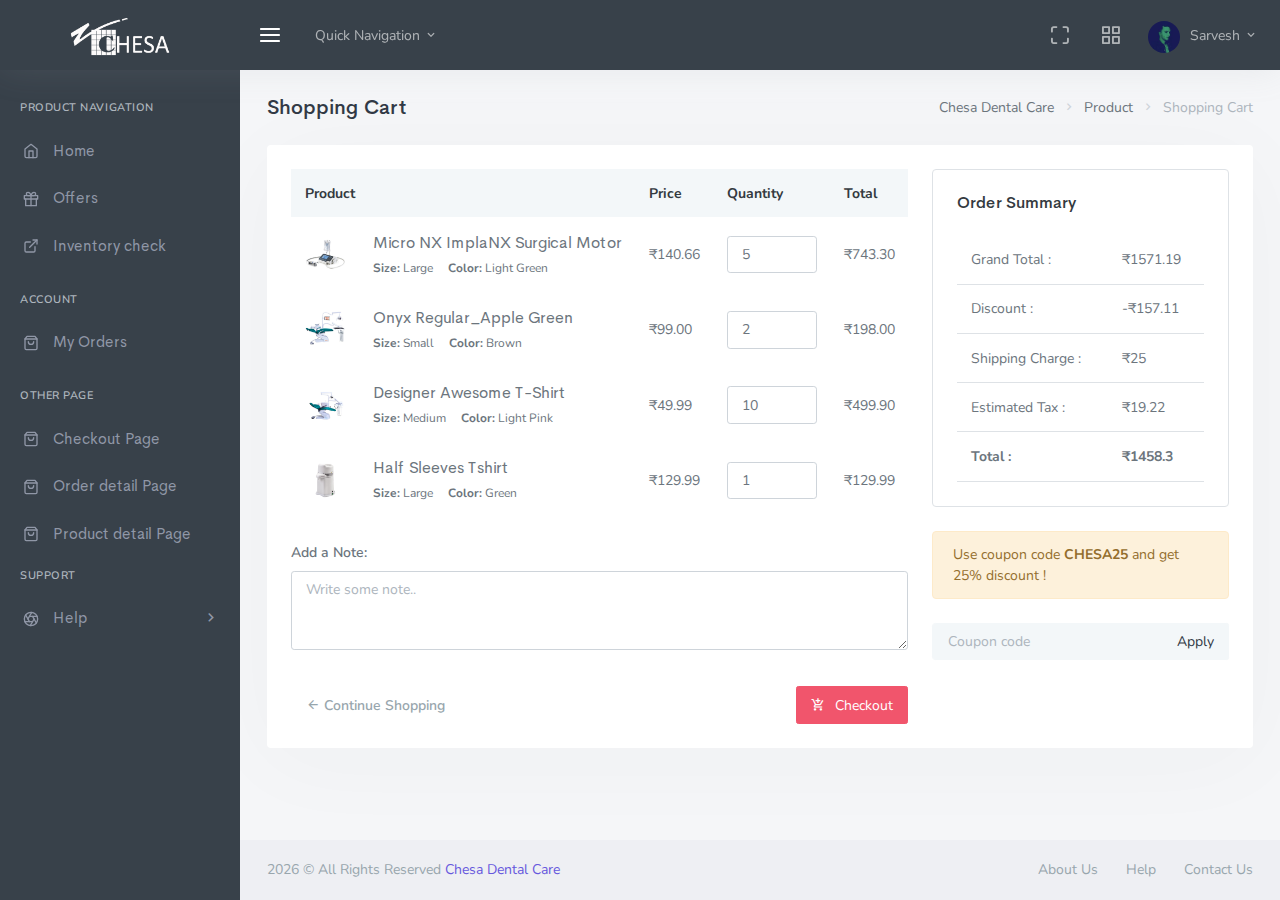
==== default/ecommerce-cart.html @ 32ece480 "First commit" ====
<!DOCTYPE html>
<html lang="en">
    <head>
        <meta charset="utf-8" />
        <title>Shopping Cart | Chesa Dental Care</title>
        <meta name="viewport" content="width=device-width, initial-scale=1.0">
        <meta content="" name="description" />
        <meta content="chesa" name="author" />
        <meta http-equiv="X-UA-Compatible" content="IE=edge" />
        <!-- App favicon -->
        <link rel="shortcut icon" href="../assets/images/favicon.ico">

	    <!-- App css -->
	    <link href="../assets/css/config/default/bootstrap.min.css" rel="stylesheet" type="text/css" id="bs-default-stylesheet" />
	    <link href="../assets/css/config/default/app.min.css" rel="stylesheet" type="text/css" id="app-default-stylesheet" />

	    <link href="../assets/css/config/default/bootstrap-dark.min.css" rel="stylesheet" type="text/css" id="bs-dark-stylesheet" />
	    <link href="../assets/css/config/default/app-dark.min.css" rel="stylesheet" type="text/css" id="app-dark-stylesheet" />

	    <!-- icons -->
	    <link href="../assets/css/icons.min.css" rel="stylesheet" type="text/css" />

    </head>

    <!-- body start -->
    <body class="loading" data-layout='{"mode": "light", "width": "fluid", "menuPosition": "fixed", "sidebar": { "color": "dark", "size": "default", "showuser": true}, "topbar": {"color": "dark"}, "showRightSidebarOnPageLoad": false}'>

        <!-- Begin page -->
        <div id="wrapper">

            <!-- Topbar Start -->
<div class="navbar-custom">
    <div class="container-fluid">
        <ul class="list-unstyled topnav-menu float-end mb-1">

            <li class="dropdown d-none d-lg-inline-block">
                <a class="nav-link dropdown-toggle arrow-none waves-effect waves-light" data-toggle="fullscreen" href="#">
                    <i class="fe-maximize noti-icon"></i>
                </a>
            </li>
            
            <li class="dropdown d-none d-lg-inline-block topbar-dropdown">
                <a class="nav-link dropdown-toggle arrow-none waves-effect waves-light" data-bs-toggle="dropdown" href="#" role="button" aria-haspopup="false" aria-expanded="false">
                    <i class="fe-grid noti-icon"></i>
                </a>
                <div class="dropdown-menu dropdown-lg dropdown-menu-end">
    
                    <div class="p-lg-1">
                        <div class="row g-0">
                            <div class="col">
                                <a class="dropdown-icon-item" href="#">
                                    <img src="../assets/images/brands/slack.png" alt="slack">
                                    <span>Slack</span>
                                </a>
                            </div>
                            <div class="col">
                                <a class="dropdown-icon-item" href="#">
                                    <img src="../assets/images/brands/github.png" alt="Github">
                                    <span>GitHub</span>
                                </a>
                            </div>
                            <div class="col">
                                <a class="dropdown-icon-item" href="#">
                                    <img src="../assets/images/brands/dribbble.png" alt="dribbble">
                                    <span>Dribbble</span>
                                </a>
                            </div>
                        </div>
    
                        <div class="row g-0">
                            <div class="col">
                                <a class="dropdown-icon-item" href="#">
                                    <img src="../assets/images/brands/bitbucket.png" alt="bitbucket">
                                    <span>Bitbucket</span>
                                </a>
                            </div>
                            <div class="col">
                                <a class="dropdown-icon-item" href="#">
                                    <img src="../assets/images/brands/dropbox.png" alt="dropbox">
                                    <span>Dropbox</span>
                                </a>
                            </div>
                            <div class="col">
                                <a class="dropdown-icon-item" href="#">
                                    <img src="../assets/images/brands/g-suite.png" alt="G Suite">
                                    <span>G Suite</span>
                                </a>
                            </div>
                            
                        </div>
                    </div>
    
                </div>
            </li>
    
            
    
            <li class="dropdown notification-list topbar-dropdown">
                <a class="nav-link dropdown-toggle nav-user me-0 waves-effect waves-light" data-bs-toggle="dropdown" href="#" role="button" aria-haspopup="false" aria-expanded="false">
                    <img src="../assets/images/users/user-2.jpg" alt="user-image" class="rounded-circle">
                    <span class="pro-user-name ms-1">
                        Sarvesh <i class="mdi mdi-chevron-down"></i> 
                    </span>
                </a>
                <div class="dropdown-menu dropdown-menu-end profile-dropdown ">
                    <!-- item-->
                    <div class="dropdown-header noti-title">
                        <h6 class="text-overflow m-0">Welcome !</h6>
                    </div>
    
                    <!-- item-->
                    <a href="javascript:void(0);" class="dropdown-item notify-item">
                        <i class="fe-user"></i>
                        <span>My Account</span>
                    </a>
    
                    <!-- item-->
                    <a href="javascript:void(0);" class="dropdown-item notify-item">
                        <i class="fe-settings"></i>
                        <span>Settings</span>
                    </a>
    
                    
    
                    <div class="dropdown-divider"></div>
    
                    <!-- item-->
                    <a href="javascript:void(0);" class="dropdown-item notify-item">
                        <i class="fe-log-out"></i>
                        <span>Logout</span>
                    </a>
    
                </div>
            </li>
    
            
    
        </ul>
    
        <!-- LOGO -->
        <div class="logo-box">
            <a href="index.html" class="logo logo-dark text-center">
                <span class="logo-sm">
                    <img src="../assets/images/logo-sm.png" alt="" height="50">
                    <!-- <span class="logo-lg-text-light">UBold</span> -->
                </span>
                <span class="logo-lg">
                    <img src="../assets/images/logo-dark.png" alt="" height="40">
                    <!-- <span class="logo-lg-text-light">U</span> -->
                </span>
            </a>
    
            <a href="index.html" class="logo logo-light text-center">
                <span class="logo-sm">
                    <img src="../assets/images/logo-sm.png" alt="" height="50">
                </span>
                <span class="logo-lg">
                    <img src="../assets/images/logo-light.png" alt="" height="40">
                </span>
            </a>
        </div>
    
        <ul class="list-unstyled topnav-menu topnav-menu-left m-0">
            <li>
                <button class="button-menu-mobile waves-effect waves-light">
                    <i class="fe-menu"></i>
                </button>
            </li>

            <li>
                <!-- Mobile menu toggle (Horizontal Layout)-->
                <a class="navbar-toggle nav-link" data-bs-toggle="collapse" data-bs-target="#topnav-menu-content">
                    <div class="lines">
                        <span></span>
                        <span></span>
                        <span></span>
                    </div>
                </a>
                <!-- End mobile menu toggle-->
            </li>   
            
            <li class="dropdown d-none d-xl-block">
                <a class="nav-link dropdown-toggle waves-effect waves-light" data-bs-toggle="dropdown" href="#" role="button" aria-haspopup="false" aria-expanded="false">
                     Quick Navigation
                    <i class="mdi mdi-chevron-down"></i> 
                </a>
                <div class="dropdown-menu">
                    <!-- item-->
                    <a href="javascript:void(0);" class="dropdown-item">
                        <i class="fe-briefcase me-1"></i>
                        <span>New Order</span>
                    </a>
    
                    <!-- item-->
                    <a href="javascript:void(0);" class="dropdown-item">
                        <i class="fe-user me-1"></i>
                        <span>Product Catalogue</span>
                    </a>
    
                    <!-- item-->
                    <a href="javascript:void(0);" class="dropdown-item">
                        <i class="fe-bar-chart-line- me-1"></i>
                        <span>Favourites</span>
                    </a>
    
                    <!-- item-->
                    <a href="javascript:void(0);" class="dropdown-item">
                        <i class="fe-settings me-1"></i>
                        <span>Settings</span>
                    </a>
    
                    <div class="dropdown-divider"></div>
    
                    <!-- item-->
                    <a href="javascript:void(0);" class="dropdown-item">
                        <i class="fe-headphones me-1"></i>
                        <span>Help & Support</span>
                    </a>
    
                </div>
            </li>
    
            
        </ul>
        <div class="clearfix"></div>
    </div>
</div>
<!-- end Topbar -->

            <!-- ========== Left Sidebar Start ========== -->
            <div class="left-side-menu">

                <div class="h-100" data-simplebar>

                    
                    <!--- Sidemenu -->
                    <div id="sidebar-menu">

                        <ul id="side-menu">

                            <li class="menu-title">Product Navigation</li>
                            
                            <li>
                                <a href="index.html">
                                    <i data-feather="home"></i>
                                    <span> Home </span>
                                </a>
                            </li>

                            <li>
                                <a href="offers.html">
                                    <i data-feather="gift"></i>
                                    <span> Offers </span>
                                </a>
                            </li>

                            <li>
                                <a href="offers.html">
                                    <i data-feather="external-link"></i>
                                    <span> Inventory check </span>
                                </a>
                            </li>

                        



                            

                            <li class="menu-title mt-2">Account</li>

                            <li>
                                <a href="ecommerce-orders.html">
                                    <i data-feather="shopping-bag"></i>
                                    <span> My Orders </span>
                                </a>
                            </li>

                           
                                <li class="menu-title mt-2">other page</li>

                            <li>
                                <a href="ecommerce-checkout.html">
                                    <i data-feather="shopping-bag"></i>
                                    <span> Checkout Page </span>
                                </a>
                            </li>

                            <li>
                                <a href="ecommerce-order-detail.html">
                                    <i data-feather="shopping-bag"></i>
                                    <span> Order detail Page </span>
                                </a>
                            </li>

                            <li>
                                <a href="ecommerce-product-detail.html">
                                    <i data-feather="shopping-bag"></i>
                                    <span> Product detail Page </span>
                                </a>
                            </li>
                          
                             
                             <li class="menu-title">Support</li>
                            
                            <li>
                                <a href="#sidebarTickets" data-bs-toggle="collapse">
                                    <i data-feather="aperture"></i>
                                    <span> Help </span>
                                    <span class="menu-arrow"></span>
                                </a>
                                <div class="collapse" id="sidebarTickets">
                                    <ul class="nav-second-level">
                                        <li>
                                            <a href="pages-faqs.html">FAQ's</a>
                                        </li>
                                        <li>
                                            <a href="pages-coming-soon.html">Service Support</a>
                                        </li>
                                        <li>
                                            <a href="#">Agent Chat</a>
                                        </li>
                                    </ul>
                                </div>
                            </li>

                           
                                           
                    </div>
                    <!-- End Sidebar -->

                    <div class="clearfix"></div>

                </div>
                <!-- Sidebar -left -->

            </div>
            <!-- Left Sidebar End -->

            <!-- ============================================================== -->
            <!-- Start Page Content here -->
            <!-- ============================================================== -->

            <div class="content-page">
                <div class="content">

                    <!-- Start Content-->
                    <div class="container-fluid">
                        
                        <!-- start page title -->
                        <div class="row">
                            <div class="col-12">
                                <div class="page-title-box">
                                    <div class="page-title-right">
                                        <ol class="breadcrumb m-0">
                                            <li class="breadcrumb-item"><a href="javascript: void(0);">Chesa Dental Care</a></li>
                                            <li class="breadcrumb-item"><a href="javascript: void(0);">Product</a></li>
                                            <li class="breadcrumb-item active">Shopping Cart</li>
                                        </ol>
                                    </div>
                                    <h4 class="page-title">Shopping Cart</h4>
                                </div>
                            </div>
                        </div>     
                        <!-- end page title --> 

                        <div class="row">
                            <div class="col-12">
                                <div class="card">
                                    <div class="card-body">
                                        <div class="row">
                                            <div class="col-lg-8">
                                                <div class="table-responsive">
                                                    <table class="table table-borderless table-nowrap table-centered mb-0">
                                                        <thead class="table-light">
                                                            <tr>
                                                                <th>Product</th>
                                                                <th>Price</th>
                                                                <th>Quantity</th>
                                                                <th>Total</th>
                                                                <th style="width: 50px;"></th>
                                                            </tr>
                                                        </thead>
                                                        <tbody>
                                                            <tr>
                                                                <td>
                                                                    <img src="../assets/images/products/product-1.jpg" alt="contact-img"
                                                                        title="contact-img" class="rounded me-3" height="40" />
                                                                    <p class="m-0 d-inline-block align-middle font-16">
                                                                        <a href="ecommerce-product-detail.html" class="text-reset font-family-secondary">Micro NX ImplaNX Surgical Motor</a>
                                                                        <br>
                                                                        <small class="me-2"><b>Size:</b> Large </small>
                                                                        <small><b>Color:</b> Light Green
                                                                        </small>
                                                                    </p>
                                                                </td>
                                                                <td>
                                                                    ₹140.66
                                                                </td>
                                                                <td>
                                                                    <input type="number" min="1" value="5" class="form-control" placeholder="Qty" style="width: 90px;">
                                                                </td>
                                                                <td>
                                                                    ₹743.30
                                                                </td>
                                                                <td>
                                                                    <a href="javascript:void(0);" class="action-icon"> <i class="mdi mdi-delete"></i></a>
                                                                </td>
                                                            </tr>
                                                            <tr>
                                                                <td>
                                                                    <img src="../assets/images/products/product-2.jpg" alt="contact-img"
                                                                        title="contact-img" class="rounded me-3" height="40" />
                                                                    <p class="m-0 d-inline-block align-middle font-16">
                                                                        <a href="ecommerce-product-detail.html" class="text-body font-family-secondary">Onyx Regular_Apple Green</a>
                                                                        <br>
                                                                        <small class="me-2"><b>Size:</b> Small </small>
                                                                        <small><b>Color:</b> Brown </small>
                                                                    </p>
                                                                </td>
                                                                <td>
                                                                    ₹99.00
                                                                </td>
                                                                <td>
                                                                    <input type="number" min="1" value="2" class="form-control" placeholder="Qty" style="width: 90px;">
                                                                </td>
                                                                <td>
                                                                    ₹198.00
                                                                </td>
                                                                <td>
                                                                    <a href="javascript:void(0);" class="action-icon"> <i class="mdi mdi-delete"></i></a>
                                                                </td>
                                                            </tr>
                                                            <tr>
                                                                <td>
                                                                    <img src="../assets/images/products/product-3.jpg" alt="contact-img"
                                                                        title="contact-img" class="rounded me-3" height="40" />
                                                                    <p class="m-0 d-inline-block align-middle font-16">
                                                                        <a href="ecommerce-product-detail.html" class="text-body font-family-secondary">Designer Awesome T-Shirt</a>
                                                                        <br>
                                                                        <small class="me-2"><b>Size:</b> Medium </small>
                                                                        <small><b>Color:</b> Light Pink </small>
                                                                    </p>
                                                                </td>
                                                                <td>
                                                                    ₹49.99
                                                                </td>
                                                                <td>
                                                                    <input type="number" min="1" value="10" class="form-control" placeholder="Qty" style="width: 90px;">
                                                                </td>
                                                                <td>
                                                                    ₹499.90
                                                                </td>
                                                                <td>
                                                                    <a href="javascript:void(0);" class="action-icon"> <i class="mdi mdi-delete"></i></a>
                                                                </td>
                                                            </tr>
                                                            <tr>
                                                                <td>
                                                                    <img src="../assets/images/products/product-5.jpg" alt="contact-img"
                                                                        title="contact-img" class="rounded me-3" height="40" />
                                                                    <p class="m-0 d-inline-block align-middle font-16">
                                                                        <a href="ecommerce-product-detail.html" class="text-body font-family-secondary">Half Sleeves Tshirt</a>
                                                                        <br>
                                                                        <small class="me-2"><b>Size:</b> Large </small>
                                                                        <small><b>Color:</b> Green </small>
                                                                    </p>
                                                                </td>
                                                                <td>
                                                                    ₹129.99
                                                                </td>
                                                                <td>
                                                                    <input type="number" min="1" value="1" class="form-control" placeholder="Qty" style="width: 90px;">
                                                                </td>
                                                                <td>
                                                                    ₹129.99
                                                                </td>
                                                                <td>
                                                                    <a href="javascript:void(0);" class="action-icon"> <i class="mdi mdi-delete"></i></a>
                                                                </td>
                                                            </tr>
                                                        </tbody>
                                                    </table>
                                                </div> <!-- end table-responsive-->

                                                <!-- Add note input-->
                                                <div class="mt-3">
                                                    <label for="example-textarea" class="form-label">Add a Note:</label>
                                                    <textarea class="form-control" id="example-textarea" rows="3" placeholder="Write some note.."></textarea>
                                                </div>

                                                <!-- action buttons-->
                                                <div class="row mt-4">
                                                    <div class="col-sm-6">
                                                        <a href="ecommerce-products.html" class="btn text-muted d-none d-sm-inline-block btn-link fw-semibold">
                                                            <i class="mdi mdi-arrow-left"></i> Continue Shopping </a>
                                                    </div> <!-- end col -->
                                                    <div class="col-sm-6">
                                                        <div class="text-sm-end">
                                                            <a href="ecommerce-checkout.html" class="btn btn-danger"><i class="mdi mdi-cart-plus me-1"></i> Checkout </a>
                                                        </div>
                                                    </div> <!-- end col -->
                                                </div> <!-- end row-->
                                            </div>
                                            <!-- end col -->

                                            <div class="col-lg-4">
                                                <div class="border p-3 mt-4 mt-lg-0 rounded">
                                                    <h4 class="header-title mb-3">Order Summary</h4>

                                                    <div class="table-responsive">
                                                        <table class="table mb-0">
                                                            <tbody>
                                                                <tr>
                                                                    <td>Grand Total :</td>
                                                                    <td>₹1571.19</td>
                                                                </tr>
                                                                <tr>
                                                                    <td>Discount : </td>
                                                                    <td>-₹157.11</td>
                                                                </tr>
                                                                <tr>
                                                                    <td>Shipping Charge :</td>
                                                                    <td>₹25</td>
                                                                </tr>
                                                                <tr>
                                                                    <td>Estimated Tax : </td>
                                                                    <td>₹19.22</td>
                                                                </tr>
                                                                <tr>
                                                                    <th>Total :</th>
                                                                    <th>₹1458.3</th>
                                                                </tr>
                                                            </tbody>
                                                        </table>
                                                    </div>
                                                    <!-- end table-responsive -->
                                                </div>

                                                <div class="alert alert-warning mt-3" role="alert">
                                                    Use coupon code <strong>CHESA25</strong> and get 25% discount !
                                                </div>

                                                <div class="input-group mt-3">
                                                    <input type="text" class="form-control form-control-light" placeholder="Coupon code" aria-label="Recipient's username">
                                                    <button class="btn input-group-text btn-light" type="button">Apply</button>
                                                </div>

                                            </div> <!-- end col -->

                                        </div> <!-- end row -->
                                    </div> <!-- end card-body-->
                                </div> <!-- end card-->
                            </div> <!-- end col -->
                        </div>
                        <!-- end row -->
                        
                    </div> <!-- container -->

                </div> <!-- content -->

                <!-- Footer Start -->
                <footer class="footer">
                    <div class="container-fluid">
                        <div class="row">
                            <div class="col-md-6">
                        <script>document.write(new Date().getFullYear())</script> &copy; All Rights Reserved <a href="https://chesadentalcare.com/">Chesa Dental Care</a> 
 
                            </div>
                            <div class="col-md-6">
                                <div class="text-md-end footer-links d-none d-sm-block">
                                    <a href="javascript:void(0);">About Us</a>
                                    <a href="javascript:void(0);">Help</a>
                                    <a href="javascript:void(0);">Contact Us</a>
                                </div>
                            </div>
                        </div>
                    </div>
                </footer>
                <!-- end Footer -->

            </div>

            <!-- ============================================================== -->
            <!-- End Page content -->
            <!-- ============================================================== -->


        </div>
        <!-- END wrapper -->

       

        <!-- Vendor js -->
        <script src="../assets/js/vendor.min.js"></script>

        <!-- App js -->
        <script src="../assets/js/app.min.js"></script>
        
    </body>
</html>
---- assets/css/config/default/app.min.css ----
@import url(https://fonts.googleapis.com/css?family=Nunito:400,600,700,900);@font-face{font-family:"Cerebri Sans,sans-serif";src:url(../../../fonts/cerebrisans-light.eot);src:local("Cerebri-sans Light"),url(../../../fonts/cerebrisans-light.woff) format("woff");font-weight:300}@font-face{font-family:"Cerebri Sans,sans-serif";src:url(../../../fonts/cerebrisans-regular.eot);src:local("Cerebri-sans Regular"),url(../../../fonts/cerebrisans-regular.woff) format("woff");font-weight:400}@font-face{font-family:"Cerebri Sans,sans-serif";src:url(../../../fonts/cerebrisans-medium.eot);src:local("Cerebri-sans Medium"),url(../../../fonts/cerebrisans-medium.woff) format("woff");font-weight:500}@font-face{font-family:"Cerebri Sans,sans-serif";src:url(../../../fonts/cerebrisans-semibold.eot);src:local("Cerebri-sans Semibold"),url(../../../fonts/cerebrisans-semibold.woff) format("woff");font-weight:600}@font-face{font-family:"Cerebri Sans,sans-serif";src:url(../../../fonts/cerebrisans-bold.eot);src:local("Cerebri-sans Bold"),url(../../../fonts/cerebrisans-bold.woff) format("woff");font-weight:700}html{position:relative;min-height:100%}body{overflow-x:hidden}#wrapper{height:100%;overflow:hidden;width:100%}.content-page{margin-left:240px;overflow:hidden;padding:0 15px 65px 15px;min-height:80vh;margin-top:70px}.left-side-menu{width:240px;background:#fff;bottom:0;padding:20px 0;position:fixed;transition:all .1s ease-out;top:70px;box-shadow:0 0 35px 0 rgba(154,161,171,.15)}#sidebar-menu>ul{list-style:none;padding:0}#sidebar-menu>ul>li>a{color:#6e768e;display:block;padding:12px 20px;position:relative;transition:all .4s;font-family:"Cerebri Sans,sans-serif";font-size:.95rem}#sidebar-menu>ul>li>a:active,#sidebar-menu>ul>li>a:focus,#sidebar-menu>ul>li>a:hover{color:#00acc1;text-decoration:none}#sidebar-menu>ul>li>a>span{vertical-align:middle}#sidebar-menu>ul>li>a i{display:inline-block;line-height:1.0625rem;margin:0 10px 0 3px;text-align:center;vertical-align:middle;width:16px;font-size:18px}#sidebar-menu>ul>li>a svg{width:16px;height:16px;margin-left:3px;margin-right:10px}#sidebar-menu>ul>li>a .drop-arrow{float:right}#sidebar-menu>ul>li>a .drop-arrow i{margin-right:0}#sidebar-menu>ul>li>a.mm-active{color:#00acc1}#sidebar-menu>ul>li ul{padding-left:34px;list-style:none}#sidebar-menu>ul>li ul ul{padding-left:20px}#sidebar-menu .badge{margin-top:4px}#sidebar-menu .menu-title{padding:10px 20px;letter-spacing:.05em;pointer-events:none;cursor:default;font-size:.6875rem;text-transform:uppercase;color:#6e768e;font-weight:600}#sidebar-menu .menuitem-active>a{color:#00acc1}#sidebar-menu .menuitem-active .active{color:#00acc1}.nav-second-level li a{padding:8px 20px;color:#6e768e;display:block;position:relative;transition:all .4s;font-size:.875rem}.nav-second-level li a:focus,.nav-second-level li a:hover{color:#00acc1}.nav-second-level li.active>a{color:#00acc1}.menu-arrow{transition:transform .15s;position:absolute;right:20px;display:inline-block;font-family:'Material Design Icons';text-rendering:auto;line-height:1.5rem;font-size:1.1rem;transform:translate(0,0)}.menu-arrow:before{content:"\F0142"}[dir=rtl] .menu-arrow:before{content:"\F0141"}li>a[aria-expanded=true]>span.menu-arrow{transform:rotate(90deg)}li.menuitem-active>a:not(.collapsed)>span.menu-arrow{transform:rotate(90deg)}body[data-sidebar-size=condensed] .logo-box{width:70px!important}body[data-sidebar-size=condensed] .logo span.logo-lg{display:none}body[data-sidebar-size=condensed] .logo span.logo-sm{display:block}body[data-sidebar-size=condensed] .left-side-menu{position:absolute;padding-top:0;width:70px!important;z-index:5}body[data-sidebar-size=condensed] .left-side-menu .simplebar-content-wrapper,body[data-sidebar-size=condensed] .left-side-menu .simplebar-mask{overflow:visible!important}body[data-sidebar-size=condensed] .left-side-menu .simplebar-scrollbar{display:none!important}body[data-sidebar-size=condensed] .left-side-menu .simplebar-offset{bottom:0!important}body[data-sidebar-size=condensed] .left-side-menu #sidebar-menu .badge,body[data-sidebar-size=condensed] .left-side-menu #sidebar-menu .label,body[data-sidebar-size=condensed] .left-side-menu #sidebar-menu .menu-arrow,body[data-sidebar-size=condensed] .left-side-menu #sidebar-menu .menu-title{display:none!important}body[data-sidebar-size=condensed] .left-side-menu #sidebar-menu .nav.collapse{height:inherit!important}body[data-sidebar-size=condensed] .left-side-menu #sidebar-menu>ul>li{position:relative;white-space:nowrap}body[data-sidebar-size=condensed] .left-side-menu #sidebar-menu>ul>li>a{padding:15px 20px;min-height:54px;transition:none}body[data-sidebar-size=condensed] .left-side-menu #sidebar-menu>ul>li>a:active,body[data-sidebar-size=condensed] .left-side-menu #sidebar-menu>ul>li>a:focus,body[data-sidebar-size=condensed] .left-side-menu #sidebar-menu>ul>li>a:hover{color:#00acc1}body[data-sidebar-size=condensed] .left-side-menu #sidebar-menu>ul>li>a i{font-size:1.3rem;margin-right:20px;margin-left:5px}body[data-sidebar-size=condensed] .left-side-menu #sidebar-menu>ul>li>a svg{width:18px;height:18px;margin-left:6px}body[data-sidebar-size=condensed] .left-side-menu #sidebar-menu>ul>li>a span{display:none;padding-left:25px}body[data-sidebar-size=condensed] .left-side-menu #sidebar-menu>ul>li:hover>a{position:relative;width:calc(190px + 70px);color:#00acc1;background-color:#f3f7f9;box-shadow:inset 3px 5px 10px 0 rgba(154,161,171,.2)}body[data-sidebar-size=condensed] .left-side-menu #sidebar-menu>ul>li:hover>a span{display:inline}body[data-sidebar-size=condensed] .left-side-menu #sidebar-menu>ul>li:hover a.active :after,body[data-sidebar-size=condensed] .left-side-menu #sidebar-menu>ul>li:hover a.open :after{display:none}body[data-sidebar-size=condensed] .left-side-menu #sidebar-menu>ul>li:hover>.collapse,body[data-sidebar-size=condensed] .left-side-menu #sidebar-menu>ul>li:hover>.collapsing{display:block!important;height:auto!important;transition:none!important}body[data-sidebar-size=condensed] .left-side-menu #sidebar-menu>ul>li:hover>.collapse>ul,body[data-sidebar-size=condensed] .left-side-menu #sidebar-menu>ul>li:hover>.collapsing>ul{display:block!important;left:70px;position:absolute;width:190px;box-shadow:3px 5px 10px 0 rgba(154,161,171,.2)}body[data-sidebar-size=condensed] .left-side-menu #sidebar-menu>ul>li:hover>.collapse>ul ul,body[data-sidebar-size=condensed] .left-side-menu #sidebar-menu>ul>li:hover>.collapsing>ul ul{box-shadow:3px 5px 10px 0 rgba(154,161,171,.2)}body[data-sidebar-size=condensed] .left-side-menu #sidebar-menu>ul>li:hover>.collapse>ul a,body[data-sidebar-size=condensed] .left-side-menu #sidebar-menu>ul>li:hover>.collapsing>ul a{box-shadow:none;padding:8px 20px;position:relative;width:190px;z-index:6}body[data-sidebar-size=condensed] .left-side-menu #sidebar-menu>ul>li:hover>.collapse>ul a:hover,body[data-sidebar-size=condensed] .left-side-menu #sidebar-menu>ul>li:hover>.collapsing>ul a:hover{color:#00acc1}body[data-sidebar-size=condensed] .left-side-menu #sidebar-menu>ul ul{padding:5px 0;z-index:9999;display:none;background-color:#fff}body[data-sidebar-size=condensed] .left-side-menu #sidebar-menu>ul ul li:hover>.collapse,body[data-sidebar-size=condensed] .left-side-menu #sidebar-menu>ul ul li:hover>.collapsing{display:block!important;height:auto!important;transition:none!important}body[data-sidebar-size=condensed] .left-side-menu #sidebar-menu>ul ul li:hover>.collapse>ul,body[data-sidebar-size=condensed] .left-side-menu #sidebar-menu>ul ul li:hover>.collapsing>ul{display:block;left:190px;margin-top:-36px;position:absolute;width:190px}body[data-sidebar-size=condensed] .left-side-menu #sidebar-menu>ul ul li>a span.pull-right{position:absolute;right:20px;top:12px;transform:rotate(270deg)}body[data-sidebar-size=condensed] .left-side-menu #sidebar-menu>ul ul li.active a{color:#00acc1}body[data-sidebar-size=condensed] .content-page{margin-left:70px!important}@media (min-width:992px){body[data-sidebar-size=condensed] .footer{left:70px!important}}body[data-sidebar-size=condensed] .user-box{display:none!important}@media (min-width:768px){body[data-sidebar-size=condensed]:not([data-layout=compact]){min-height:1750px}}@media (max-width:767.98px){.pro-user-name{display:none}}@media (max-width:991.98px){body{overflow-x:hidden;padding-bottom:80px}.left-side-menu{display:none;z-index:10!important}.sidebar-enable .left-side-menu{display:block}.content-page,body[data-sidebar-size=condensed] .content-page{margin-left:0!important;padding:0 10px}.footer{left:0!important}}body[data-sidebar-size=compact]:not([data-sidebar-size=condensed]) .logo-box{width:160px!important}body[data-sidebar-size=compact]:not([data-sidebar-size=condensed]) .left-side-menu{width:160px!important;text-align:center}body[data-sidebar-size=compact]:not([data-sidebar-size=condensed]) .left-side-menu #sidebar-menu>ul>li>a>i{display:block;font-size:18px;line-height:24px;width:100%;margin:0}body[data-sidebar-size=compact]:not([data-sidebar-size=condensed]) .left-side-menu #sidebar-menu>ul>li>a svg{display:block;margin:0 auto 5px auto}body[data-sidebar-size=compact]:not([data-sidebar-size=condensed]) .left-side-menu #sidebar-menu>ul ul{padding-left:0}body[data-sidebar-size=compact]:not([data-sidebar-size=condensed]) .left-side-menu #sidebar-menu>ul ul a{padding:10px 20px}body[data-sidebar-size=compact]:not([data-sidebar-size=condensed]) .left-side-menu .badge,body[data-sidebar-size=compact]:not([data-sidebar-size=condensed]) .left-side-menu .menu-arrow{display:none!important}body[data-sidebar-size=compact]:not([data-sidebar-size=condensed]) .left-side-menu+.content-page{margin-left:160px}body[data-sidebar-size=compact]:not([data-sidebar-size=condensed]) .left-side-menu+.content-page .footer{left:160px}body[data-sidebar-size=compact]:not([data-sidebar-size=condensed]) .left-side-menu .menu-title{background-color:#f3f7f9}body[data-sidebar-color=dark] .logo-box{background-color:#38414a}body[data-sidebar-color=dark] .logo-box .logo-dark{display:none}body[data-sidebar-color=dark] .logo-box .logo-light{display:block}body[data-sidebar-color=dark] .left-side-menu{background-color:#38414a;box-shadow:none}body[data-sidebar-color=dark] .left-side-menu #sidebar-menu>ul>li>a{color:#9097a7}body[data-sidebar-color=dark] .left-side-menu #sidebar-menu>ul>li>a:active,body[data-sidebar-color=dark] .left-side-menu #sidebar-menu>ul>li>a:focus,body[data-sidebar-color=dark] .left-side-menu #sidebar-menu>ul>li>a:hover{color:#c8cddc}body[data-sidebar-color=dark] .left-side-menu #sidebar-menu>ul>li>a.mm-active{color:#fff;background-color:#3d4751}body[data-sidebar-color=dark] .left-side-menu #sidebar-menu .menu-title{color:#adb5bd}body[data-sidebar-color=dark] .left-side-menu #sidebar-menu .menuitem-active>a{color:#00acc1}body[data-sidebar-color=dark] .left-side-menu #sidebar-menu .menuitem-active .active{color:#00acc1}body[data-sidebar-color=dark] .left-side-menu .nav-second-level li a,body[data-sidebar-color=dark] .left-side-menu .nav-thrid-level li a{color:#9097a7}body[data-sidebar-color=dark] .left-side-menu .nav-second-level li a:focus,body[data-sidebar-color=dark] .left-side-menu .nav-second-level li a:hover,body[data-sidebar-color=dark] .left-side-menu .nav-thrid-level li a:focus,body[data-sidebar-color=dark] .left-side-menu .nav-thrid-level li a:hover{background-color:transparent;color:#c8cddc}body[data-sidebar-color=dark] .left-side-menu .nav-second-level li.active>a,body[data-sidebar-color=dark] .left-side-menu .nav-thrid-level li.active>a{color:#fff}body[data-sidebar-color=dark] .left-side-menu .user-box .dropdown>a{color:#fff!important}body[data-sidebar-color=dark][data-sidebar-size=condensed] #wrapper .left-side-menu #sidebar-menu>ul>li:hover>a{background-color:#38414a;box-shadow:none}body[data-sidebar-color=dark][data-sidebar-size=condensed] #wrapper .left-side-menu #sidebar-menu .mm-active .active{color:#00acc1}body[data-sidebar-color=dark][data-sidebar-size=compact] #wrapper .left-side-menu .menu-title{background-color:rgba(255,255,255,.03)}body[data-sidebar-color=brand] .logo-box,body[data-sidebar-color=gradient] .logo-box{background-color:#4a81d4}body[data-sidebar-color=brand] .logo-box .logo-dark,body[data-sidebar-color=gradient] .logo-box .logo-dark{display:none}body[data-sidebar-color=brand] .logo-box .logo-light,body[data-sidebar-color=gradient] .logo-box .logo-light{display:block}body[data-sidebar-color=brand] .menuitem-active>a,body[data-sidebar-color=gradient] .menuitem-active>a{color:#fff!important}body[data-sidebar-color=brand] .left-side-menu,body[data-sidebar-color=gradient] .left-side-menu{background-color:#4a81d4;box-shadow:none}body[data-sidebar-color=brand] .left-side-menu #sidebar-menu>ul>li>a,body[data-sidebar-color=gradient] .left-side-menu #sidebar-menu>ul>li>a{color:rgba(255,255,255,.7)}body[data-sidebar-color=brand] .left-side-menu #sidebar-menu>ul>li>a:active,body[data-sidebar-color=brand] .left-side-menu #sidebar-menu>ul>li>a:focus,body[data-sidebar-color=brand] .left-side-menu #sidebar-menu>ul>li>a:hover,body[data-sidebar-color=gradient] .left-side-menu #sidebar-menu>ul>li>a:active,body[data-sidebar-color=gradient] .left-side-menu #sidebar-menu>ul>li>a:focus,body[data-sidebar-color=gradient] .left-side-menu #sidebar-menu>ul>li>a:hover{color:rgba(255,255,255,.9)}body[data-sidebar-color=brand] .left-side-menu #sidebar-menu>ul>li>a.mm-active,body[data-sidebar-color=gradient] .left-side-menu #sidebar-menu>ul>li>a.mm-active{color:#fff;background-color:rgba(255,255,255,.07)}body[data-sidebar-color=brand] .left-side-menu #sidebar-menu .menu-title,body[data-sidebar-color=gradient] .left-side-menu #sidebar-menu .menu-title{color:rgba(255,255,255,.6)}body[data-sidebar-color=brand] .left-side-menu #sidebar-menu .mm-active .active,body[data-sidebar-color=gradient] .left-side-menu #sidebar-menu .mm-active .active{color:#fff}body[data-sidebar-color=brand] .left-side-menu .nav-second-level li a,body[data-sidebar-color=brand] .left-side-menu .nav-thrid-level li a,body[data-sidebar-color=gradient] .left-side-menu .nav-second-level li a,body[data-sidebar-color=gradient] .left-side-menu .nav-thrid-level li a{color:rgba(255,255,255,.7)}body[data-sidebar-color=brand] .left-side-menu .nav-second-level li a:focus,body[data-sidebar-color=brand] .left-side-menu .nav-second-level li a:hover,body[data-sidebar-color=brand] .left-side-menu .nav-thrid-level li a:focus,body[data-sidebar-color=brand] .left-side-menu .nav-thrid-level li a:hover,body[data-sidebar-color=gradient] .left-side-menu .nav-second-level li a:focus,body[data-sidebar-color=gradient] .left-side-menu .nav-second-level li a:hover,body[data-sidebar-color=gradient] .left-side-menu .nav-thrid-level li a:focus,body[data-sidebar-color=gradient] .left-side-menu .nav-thrid-level li a:hover{background-color:transparent;color:#fff}body[data-sidebar-color=brand] .left-side-menu .nav-second-level li.active>a,body[data-sidebar-color=brand] .left-side-menu .nav-thrid-level li.active>a,body[data-sidebar-color=gradient] .left-side-menu .nav-second-level li.active>a,body[data-sidebar-color=gradient] .left-side-menu .nav-thrid-level li.active>a{color:#fff}body[data-sidebar-color=brand] .left-side-menu .user-box .dropdown>a,body[data-sidebar-color=gradient] .left-side-menu .user-box .dropdown>a{color:#fff!important}body[data-sidebar-color=brand][data-sidebar-size=condensed] #wrapper .left-side-menu #sidebar-menu>ul>li:hover>a,body[data-sidebar-color=gradient][data-sidebar-size=condensed] #wrapper .left-side-menu #sidebar-menu>ul>li:hover>a{background-color:#4a81d4;box-shadow:none;color:#fff}body[data-sidebar-color=brand][data-sidebar-size=condensed] #wrapper .left-side-menu #sidebar-menu .mm-active .active,body[data-sidebar-color=gradient][data-sidebar-size=condensed] #wrapper .left-side-menu #sidebar-menu .mm-active .active{color:#00acc1}body[data-sidebar-color=brand][data-sidebar-size=condensed] #wrapper .left-side-menu .nav-second-level li a,body[data-sidebar-color=brand][data-sidebar-size=condensed] #wrapper .left-side-menu .nav-thrid-level li a,body[data-sidebar-color=gradient][data-sidebar-size=condensed] #wrapper .left-side-menu .nav-second-level li a,body[data-sidebar-color=gradient][data-sidebar-size=condensed] #wrapper .left-side-menu .nav-thrid-level li a{color:#6e768e}body[data-sidebar-color=brand][data-sidebar-size=compact] #wrapper .left-side-menu .menu-title,body[data-sidebar-color=gradient][data-sidebar-size=compact] #wrapper .left-side-menu .menu-title{background-color:rgba(255,255,255,.05)}body[data-sidebar-color=gradient] .left-side-menu,body[data-sidebar-color=gradient] .logo-box{background:#683ba9;background-image:linear-gradient(270deg,rgba(64,149,216,.15),transparent)}body[data-sidebar-color=gradient][data-sidebar-size=condensed] #wrapper .left-side-menu #sidebar-menu>ul>li:hover>a{background:#683ba9}body[data-sidebar-color=gradient][data-sidebar-size=condensed] #wrapper .left-side-menu #sidebar-menu .mm-active .active{color:#00acc1}body[data-sidebar-color=gradient][data-sidebar-size=condensed] #wrapper .left-side-menu .nav-second-level li a,body[data-sidebar-color=gradient][data-sidebar-size=condensed] #wrapper .left-side-menu .nav-thrid-level li a{color:#6e768e}.user-box{display:none}.user-pro-dropdown{background-color:#f3f7f9;box-shadow:none;padding:15px 5px;width:90%;margin-left:5%!important;margin-top:10px!important}.user-pro-dropdown .dropdown-item{border-radius:3px}.user-pro-dropdown .dropdown-item:hover{background-color:#6658dd;color:#fff}@media (min-width:992px){body[data-layout-mode=detached] .navbar-custom .container-fluid{max-width:95%}body[data-layout-mode=detached] #wrapper{max-width:95%;margin:0 auto}body[data-layout-mode=detached] .left-side-menu{margin-top:30px;margin-bottom:30px;border-radius:5px}body[data-layout-mode=detached] .content-page{padding-bottom:30px}body[data-layout-mode=detached] .logo-box{background-color:transparent;background-image:none}}body[data-sidebar-showuser=true] .user-box{display:block}body[data-sidebar-icon=twotones] #sidebar-menu>ul>li>a i{color:#4a81d4}body[data-sidebar-icon=twotones] #sidebar-menu>ul>li>a svg{width:18px;height:18px;margin-left:3px;margin-right:10px;color:#4a81d4;fill:rgba(74,129,212,.2)}.logo{display:block}.logo span.logo-lg{display:block}.logo span.logo-sm{display:none}.logo .logo-lg-text-dark{color:#323a46;font-weight:700;font-size:22px;text-transform:uppercase}.logo .logo-lg-text-light{color:#fff;font-weight:700;font-size:22px;text-transform:uppercase}.logo-box{height:70px;width:240px;float:left;transition:all .1s ease-out}.logo-box .logo{line-height:70px}.logo-light{display:block}.logo-dark{display:none}.navbar-custom{background-color:#38414a;box-shadow:0 0 35px 0 rgba(154,161,171,.15);padding:0 10px 0 0;position:fixed;left:0;right:0;height:70px;z-index:1001}.navbar-custom .topnav-menu>li{float:left}.navbar-custom .topnav-menu .nav-link{padding:0 15px;color:rgba(255,255,255,.6);min-width:32px;display:block;line-height:70px;text-align:center;max-height:70px}.navbar-custom .dropdown .nav-link.show{background-color:rgba(255,255,255,.05)}.navbar-custom .container-fluid{padding:0}.navbar-custom .app-search{height:70px;display:table;max-width:180px;margin-right:20px}.navbar-custom .app-search .app-search-box{display:table-cell;vertical-align:middle;position:relative}.navbar-custom .app-search .app-search-box input::placeholder{font-size:.8125rem;color:rgba(255,255,255,.3)}.navbar-custom .app-search .form-control{border:none;height:38px;padding-left:20px;padding-right:0;color:#fff;background-color:rgba(255,255,255,.07);box-shadow:none;border-radius:30px 0 0 30px}.navbar-custom .app-search .input-group-text{margin-left:0!important;z-index:4}.navbar-custom .app-search .btn{background-color:rgba(255,255,255,.07);border-color:transparent;color:rgba(255,255,255,.3);border-radius:0 30px 30px 0;box-shadow:none!important}.navbar-custom .button-menu-mobile{border:none;color:#fff;display:inline-block;height:70px;line-height:70px;width:60px;background-color:transparent;font-size:24px;cursor:pointer}.navbar-custom .button-menu-mobile.disable-btn{display:none}.noti-scroll{max-height:230px}.notification-list{margin-left:0}.notification-list .noti-title{background-color:transparent;padding:15px 20px}.notification-list .noti-icon-badge{display:inline-block;position:absolute;top:16px;right:10px}.notification-list .notify-item{padding:12px 20px}.notification-list .notify-item .notify-icon{float:left;height:36px;width:36px;font-size:18px;line-height:36px;text-align:center;margin-right:10px;border-radius:50%;color:#fff}.notification-list .notify-item .notify-details{margin-bottom:5px;overflow:hidden;margin-left:45px;text-overflow:ellipsis;white-space:nowrap;color:#343a40}.notification-list .notify-item .notify-details b{font-weight:500}.notification-list .notify-item .notify-details small{display:block}.notification-list .notify-item .notify-details span{display:block;overflow:hidden;text-overflow:ellipsis;white-space:nowrap;font-size:13px}.notification-list .notify-item .user-msg{margin-left:45px;white-space:normal;line-height:16px}.notification-list .profile-dropdown .notify-item{padding:7px 20px}.noti-icon{font-size:21px;vertical-align:middle}.profile-dropdown{min-width:170px}.profile-dropdown i{vertical-align:middle;margin-right:5px}.nav-user{padding:0 12px!important}.nav-user img{height:32px;width:32px}.fullscreen-enable [data-toggle=fullscreen] .fe-maximize::before{content:"\e88d"}@media (max-width:991.98px){.logo-box{width:70px!important;padding-right:0!important}.logo-box .logo-lg{display:none!important}.logo-box .logo-sm{display:block!important}}@media (max-width:600px){.navbar-custom .dropdown{position:static}.navbar-custom .dropdown .dropdown-menu{left:10px!important;right:10px!important}}body[data-topbar-color=light] .navbar-custom{background-color:#fff!important;box-shadow:0 .75rem 6rem rgba(56,65,74,.03)}body[data-topbar-color=light] .navbar-custom .topnav-menu .nav-link{color:#6c757d}body[data-topbar-color=light] .navbar-custom .dropdown .nav-link.show{background-color:rgba(50,58,70,.03)}body[data-topbar-color=light] .navbar-custom .button-menu-mobile{color:#323a46}body[data-topbar-color=light] .navbar-custom .app-search input::placeholder{color:#adb5bd!important}body[data-topbar-color=light] .navbar-custom .app-search .form-control{color:#323a46;background-color:#f3f7f9;border-color:#f3f7f9}body[data-topbar-color=light] .navbar-custom .app-search .btn{background-color:#f3f7f9;color:#ced4da}body[data-topbar-color=light] .logo-dark{display:block}body[data-topbar-color=light] .logo-light{display:none}@media (max-width:991.98px){body[data-layout-mode=horizontal] .navbar-toggle{border:0;position:relative;padding:0;margin:0;cursor:pointer}body[data-layout-mode=horizontal] .navbar-toggle .lines{width:25px;display:block;position:relative;height:16px;transition:all .5s ease;margin-top:calc(54px / 2)}body[data-layout-mode=horizontal] .navbar-toggle span{height:2px;width:100%;background-color:#6c757d;display:block;margin-bottom:5px;transition:transform .5s ease}body[data-layout-mode=horizontal] .navbar-toggle.open span{position:absolute}body[data-layout-mode=horizontal] .navbar-toggle.open span:first-child{top:7px;transform:rotate(45deg)}body[data-layout-mode=horizontal] .navbar-toggle.open span:nth-child(2){visibility:hidden}body[data-layout-mode=horizontal] .navbar-toggle.open span:last-child{width:100%;top:7px;transform:rotate(-45deg)}}body[data-layout-mode=horizontal] .button-menu-mobile{display:none}body[data-layout-mode=horizontal] .logo-box{width:auto;padding-right:50px;background-color:transparent}@media (min-width:992px) and (max-width:1366px){body[data-layout-mode=horizontal] .logo-box{padding-left:20px}}@media (max-width:360px){.navbar-custom .topnav-menu .nav-link{padding:0 12px}.navbar-custom .button-menu-mobile{width:45px}}body[data-layout-mode=two-column][data-topbar-color=dark] .navbar-custom .logo-box .logo-light{display:none}body[data-layout-mode=two-column][data-topbar-color=dark] .navbar-custom .logo-box .logo-dark{display:block}body[data-layout-mode=two-column][data-topbar-color=dark][data-sidebar-color=dark] .navbar-custom .logo-box .logo-light{display:block}body[data-layout-mode=two-column][data-topbar-color=dark][data-sidebar-color=dark] .navbar-custom .logo-box .logo-dark{display:none}.page-title-box .page-title{font-size:1.25rem;margin:0;line-height:75px;color:#323a46}.page-title-box .page-title-right{float:right;margin-top:22px}.page-title-box .breadcrumb{padding-top:5px}@media (max-width:767.98px){.page-title-box .page-title{display:block;white-space:nowrap;text-overflow:ellipsis;overflow:hidden;line-height:70px}.page-title-box .breadcrumb{display:none}}@media (max-width:640px){.page-title-box .page-title-right{display:none}}@media (max-width:419px){.page-title-box .breadcrumb{display:none}}.footer{bottom:0;padding:19px 15px 20px;position:absolute;right:0;color:#98a6ad;left:240px;background-color:#eeeff3}.footer .footer-links a{color:#98a6ad;margin-left:1.5rem;transition:all .4s}.footer .footer-links a:hover{color:#323a46}.footer .footer-links a:first-of-type{margin-left:0}.footer-alt{left:0!important;text-align:center;background-color:transparent}@media (max-width:767.98px){.footer{left:0!important;text-align:center}}body[data-layout-mode=horizontal] .footer{left:0!important}body[data-layout-mode=horizontal][data-layout-width=boxed] .footer{max-width:1300px!important}@media (min-width:992px){body[data-layout-mode=detached] .footer{position:inherit;margin:0 10px}}.right-bar{background-color:#fff;box-shadow:0 0 24px 0 rgba(0,0,0,.06),0 1px 0 0 rgba(0,0,0,.02);display:block;position:fixed;transition:all .2s ease-out;width:260px;z-index:9999;float:right!important;right:-270px;top:0;bottom:0}.right-bar .rightbar-title{background-color:#6658dd;padding:27px 25px;color:#fff}.right-bar .right-bar-toggle{background-color:#414b5b;height:24px;width:24px;line-height:27px;color:#fff;text-align:center;border-radius:50%;margin-top:-4px}.right-bar .right-bar-toggle:hover{background-color:#475364}.right-bar .user-box{padding:25px;text-align:center}.right-bar .user-box .user-img{position:relative;height:64px;width:64px;margin:0 auto 15px auto}.right-bar .user-box .user-img .user-edit{position:absolute;right:-5px;bottom:0;height:24px;width:24px;background-color:#fff;line-height:24px;border-radius:50%;box-shadow:0 0 45px 0 rgba(0,0,0,.12)}.right-bar .user-box h5{margin-bottom:2px}.right-bar .user-box h5 a{color:#323a46}.right-bar .notification-item .noti-user-item{padding:.75rem 1rem}.right-bar .notification-item .noti-user-item:hover{background-color:#f3f7f9}.right-bar .notification-item .user-status{position:absolute;right:0;bottom:-4px;font-size:10px}.right-bar .notification-item .user-status.online{color:#1abc9c}.right-bar .notification-item .user-status.away{color:#f7b84b}.right-bar .notification-item .user-status.busy{color:#f1556c}.rightbar-overlay{background-color:rgba(50,58,70,.2);position:absolute;left:0;right:0;top:0;bottom:0;display:none;z-index:9998;transition:all .2s ease-out}.right-bar-enabled .right-bar{right:0}.right-bar-enabled .rightbar-overlay{display:block}@media (max-width:767.98px){.right-bar{overflow:auto}.right-bar .slimscroll-menu{height:auto!important}}body[data-layout-width=boxed] #wrapper{max-width:1300px;margin:0 auto;box-shadow:0 0 45px 0 rgba(0,0,0,.12)}body[data-layout-width=boxed] .navbar-custom{max-width:1300px;margin:0 auto}body[data-layout-width=boxed] .footer{margin:0 auto;max-width:calc(1300px - 240px)}body[data-layout-width=boxed][data-sidebar-size=condensed] .footer{max-width:calc(1300px - 70px)}body[data-layout-width=boxed][data-sidebar-size=compact] .footer{max-width:calc(1300px - 160px)}@media (min-width:768px){body[data-layout-width=boxed][data-sidebar-size=condensed] .content-page{min-height:calc(1750px - 70px)}}@media (min-width:1200px){body[data-layout-menu-position=scrollable]:not([data-sidebar-size=condensed]):not([data-sidebar-size=compact]):not([data-layout-mode=two-column]){padding-bottom:0}body[data-layout-menu-position=scrollable]:not([data-sidebar-size=condensed]):not([data-sidebar-size=compact]):not([data-layout-mode=two-column]) #wrapper{display:flex}body[data-layout-menu-position=scrollable]:not([data-sidebar-size=condensed]):not([data-sidebar-size=compact]):not([data-layout-mode=two-column]) .navbar-custom,body[data-layout-menu-position=scrollable]:not([data-sidebar-size=condensed]):not([data-sidebar-size=compact]):not([data-layout-mode=two-column]) .topnav{position:absolute}body[data-layout-menu-position=scrollable]:not([data-sidebar-size=condensed]):not([data-sidebar-size=compact]):not([data-layout-mode=two-column]) .left-side-menu{position:relative;min-width:240px;max-width:240px;padding:20px 0 calc(70px + 20px)}body[data-layout-menu-position=scrollable]:not([data-sidebar-size=condensed]):not([data-sidebar-size=compact]):not([data-layout-mode=two-column]) .content-page{margin-left:0;width:100%;padding-bottom:60px}}@media (min-width:1200px){body[data-layout-mode=horizontal] .container-fluid{max-width:90%}body[data-layout-mode=horizontal] .navbar-custom{padding:0 24px}}body[data-layout-mode=horizontal] .content-page{margin-left:0!important}.topnav{background:#fff;box-shadow:0 0 35px 0 rgba(154,161,171,.15);margin-top:70px;padding:0 calc(24px / 2);position:fixed;left:0;right:0;z-index:100}.topnav .topnav-menu{margin:0;padding:0}.topnav .navbar-nav .nav-link{font-size:.95rem;position:relative;line-height:22px;padding:calc(33px / 2) 1.1rem;color:#6e7488;font-family:"Cerebri Sans,sans-serif"}.topnav .navbar-nav .nav-link i{font-size:15px;display:inline-block}.topnav .navbar-nav .nav-link:focus,.topnav .navbar-nav .nav-link:hover{color:#00acc1;background-color:transparent}.topnav .navbar-nav .nav-item.dropdown.active>a.dropdown-toggle{color:#00acc1}@media (min-width:992px){.topnav{height:55px}.topnav .navbar-nav .nav-item:first-of-type .nav-link{padding-left:0}.topnav .dropdown-item{padding:.5rem 1.25rem;min-width:180px;margin:0 .3rem;width:auto}.topnav .dropdown-item.active{background-color:transparent;color:#00acc1}.topnav .dropdown.mega-dropdown .mega-dropdown-menu{left:0;right:auto}.topnav .dropdown .dropdown-menu{padding:.3rem 0;margin-top:0;border-radius:0 0 .25rem .25rem}.topnav .dropdown .dropdown-menu .arrow-down::after{right:20px;transform:rotate(-135deg) translateY(-50%);position:absolute}.topnav .dropdown .dropdown-menu .dropdown .dropdown-menu{position:absolute;top:0!important;left:100%;display:none}.topnav .dropdown:hover>.nav-link{color:#00acc1}.topnav .dropdown:hover>.dropdown-menu{display:block}.topnav .dropdown:hover>.dropdown-menu>.dropdown:hover>.dropdown-item{color:#00acc1}.topnav .dropdown:hover>.dropdown-menu>.dropdown:hover>.dropdown-menu{display:block}.navbar-toggle{display:none}body[data-layout-mode=horizontal] .content-page{padding:55px 15px 65px 15px}}.arrow-down{display:inline-block}.arrow-down:after{border-color:initial;border-style:solid;border-width:0 0 1px 1px;content:"";height:.4em;display:inline-block;right:5px;top:50%;margin-left:10px;transform:rotate(-45deg) translateY(-50%);transform-origin:top;transition:all .3s ease-out;width:.4em}@media (max-width:1199.98px){.topnav-menu .navbar-nav li:last-of-type .dropdown .dropdown-menu{right:100%;left:auto}}@media (max-width:991.98px){.topnav{max-height:360px;overflow-y:auto;padding:0}.topnav .navbar-nav .nav-link{padding:.75rem 1.1rem}.topnav .dropdown .dropdown-menu{background-color:transparent;border:none;box-shadow:none;padding-left:15px}.topnav .dropdown .dropdown-item{position:relative;background-color:transparent}.topnav .dropdown .dropdown-item.active,.topnav .dropdown .dropdown-item:active{color:#00acc1}.topnav .arrow-down::after{right:15px;position:absolute}}@media (min-width:992px){body[data-layout-mode=horizontal][data-topbar-color=light] .topnav{background-color:#38414a}body[data-layout-mode=horizontal][data-topbar-color=light] .topnav .navbar-nav .nav-link{color:rgba(255,255,255,.7)}body[data-layout-mode=horizontal][data-topbar-color=light] .topnav .navbar-nav .nav-link:focus,body[data-layout-mode=horizontal][data-topbar-color=light] .topnav .navbar-nav .nav-link:hover{color:rgba(255,255,255,.9)}body[data-layout-mode=horizontal][data-topbar-color=light] .topnav .navbar-nav .nav-link.active{color:#fff}body[data-layout-mode=horizontal][data-topbar-color=light] .topnav .navbar-nav .nav-item:hover .nav-link{color:#fff}body[data-layout-mode=horizontal][data-topbar-color=light] .topnav .navbar-nav>.dropdown.active>a{color:rgba(255,255,255,.9)!important}}body[data-layout-mode=horizontal][data-layout-width=boxed] .topnav{max-width:1300px;margin:70px auto 0}body[data-layout-mode=two-column] .left-side-menu{width:calc(70px + 220px);background-color:transparent;box-shadow:none}body[data-layout-mode=two-column] .sidebar-icon-menu{position:fixed;width:70px;z-index:500;top:0;bottom:0;padding-bottom:20px;background-color:#6658dd}body[data-layout-mode=two-column] .sidebar-icon-menu .logo{display:block;width:70px;height:70px;line-height:70px;text-align:center}body[data-layout-mode=two-column] .sidebar-icon-menu .nav{background-color:transparent;margin:24px auto}body[data-layout-mode=two-column] .sidebar-icon-menu .nav .nav-link{text-align:center;width:40px;height:40px;line-height:40px;margin:12px auto;padding:0;border-radius:4px}body[data-layout-mode=two-column] .sidebar-icon-menu .nav .nav-link.active{background-color:rgba(255,255,255,.12)}body[data-layout-mode=two-column] .sidebar-icon-menu .nav .nav-link svg{color:#fff;fill:rgba(255,255,255,.12);height:22px;width:22px}body[data-layout-mode=two-column] .sidebar-main-menu{display:block;position:fixed;width:220px;background-color:#fff;top:70px;bottom:0;left:70px;padding:30px 5px;box-shadow:0 0 35px 0 rgba(154,161,171,.15);transition:all .1s ease-out}body[data-layout-mode=two-column] .sidebar-main-menu .sidebar-menu-body{padding:20px}body[data-layout-mode=two-column] .sidebar-main-menu .menu-title{color:#adb5bd!important;margin:0;padding:10px 20px;letter-spacing:.05em;font-size:.7rem;text-transform:uppercase;font-weight:600}body[data-layout-mode=two-column] .sidebar-main-menu .nav>.nav-item>.nav-link{color:#6e768e;font-size:.95rem;font-family:"Cerebri Sans,sans-serif"}body[data-layout-mode=two-column] .sidebar-main-menu .nav>.nav-item .menu-arrow{right:10px}body[data-layout-mode=two-column] .sidebar-main-menu .nav .nav-link{position:relative;color:#6e768e;padding:6px 15px;border-radius:3px;margin:3px 5px}body[data-layout-mode=two-column] .sidebar-main-menu .nav .nav-link.active,body[data-layout-mode=two-column] .sidebar-main-menu .nav .nav-link:focus,body[data-layout-mode=two-column] .sidebar-main-menu .nav .nav-link:hover{color:#00acc1}body[data-layout-mode=two-column] .sidebar-main-menu .nav .menuitem-active>a.nav-link{color:#00acc1;background-color:rgba(0,172,193,.07)}body[data-layout-mode=two-column] .sidebar-main-menu .nav .menuitem-active a.active{color:#00acc1}body[data-layout-mode=two-column] .sidebar-main-menu #sidebar-menu .menu-arrow{top:7px}body[data-layout-mode=two-column] .sidebar-main-menu .nav-second-level{padding-left:15px;list-style:none}@media (min-width:992px){body[data-layout-mode=two-column] .navbar-custom{left:70px!important;padding-left:0}body[data-layout-mode=two-column] .navbar-custom .logo-box{width:220px}body[data-layout-mode=two-column] .navbar-custom .logo-box .logo-sm{display:none}body[data-layout-mode=two-column][data-sidebar-size=condensed] .logo-box{width:0!important}}body[data-layout-mode=two-column][data-sidebar-color=light] .logo-box{background-color:#fff}@media (min-width:992px){body[data-layout-mode=two-column] .content-page{margin-left:calc(70px + 220px)}body[data-layout-mode=two-column] .footer{left:calc(70px + 220px)}body[data-layout-mode=two-column][data-sidebar-size=condensed] .sidebar-main-menu{display:none}}body[data-layout-mode=two-column] .twocolumn-menu-item{display:none}body[data-layout-mode=two-column][data-sidebar-color=dark] .sidebar-main-menu{background-color:#38414a}body[data-layout-mode=two-column][data-sidebar-color=dark] .sidebar-main-menu .nav>.nav-item>.nav-link{color:#9097a7}body[data-layout-mode=two-column][data-sidebar-color=dark] .sidebar-main-menu .nav .nav-link.active,body[data-layout-mode=two-column][data-sidebar-color=dark] .sidebar-main-menu .nav .nav-link:focus,body[data-layout-mode=two-column][data-sidebar-color=dark] .sidebar-main-menu .nav .nav-link:hover{color:#c8cddc}body[data-layout-mode=two-column][data-sidebar-color=dark] .sidebar-main-menu .nav .menuitem-active>a.nav-link{color:#00acc1;background-color:rgba(0,172,193,.07)}body[data-layout-mode=two-column][data-sidebar-color=dark] .sidebar-main-menu .nav .menuitem-active a.active{color:#00acc1}body[data-layout-mode=two-column][data-sidebar-color=brand] .sidebar-main-menu .nav>.nav-item>.nav-link,body[data-layout-mode=two-column][data-sidebar-color=gradient] .sidebar-main-menu .nav>.nav-item>.nav-link{color:rgba(255,255,255,.7)}body[data-layout-mode=two-column][data-sidebar-color=brand] .sidebar-main-menu .nav .nav-link.active,body[data-layout-mode=two-column][data-sidebar-color=brand] .sidebar-main-menu .nav .nav-link:focus,body[data-layout-mode=two-column][data-sidebar-color=brand] .sidebar-main-menu .nav .nav-link:hover,body[data-layout-mode=two-column][data-sidebar-color=gradient] .sidebar-main-menu .nav .nav-link.active,body[data-layout-mode=two-column][data-sidebar-color=gradient] .sidebar-main-menu .nav .nav-link:focus,body[data-layout-mode=two-column][data-sidebar-color=gradient] .sidebar-main-menu .nav .nav-link:hover{color:rgba(255,255,255,.9)}body[data-layout-mode=two-column][data-sidebar-color=brand] .sidebar-main-menu{background-color:#4a81d4}body[data-layout-mode=two-column][data-sidebar-color=gradient] .sidebar-main-menu{background:#683ba9;background-image:linear-gradient(270deg,rgba(64,149,216,.15),transparent)}body[data-layout-mode=two-column][data-layout-width=boxed] .navbar-custom{max-width:calc(1300px - 70px)}body[data-layout-mode=two-column][data-layout-width=boxed] .sidebar-main-menu{position:absolute;top:0}body[data-layout-mode=two-column][data-layout-width=boxed]:not([data-sidebar-size=condensed]) .footer{max-width:calc(1300px - calc(70px + 220px))}.avatar-xs{height:1.5rem;width:1.5rem}.avatar-sm{height:2.25rem;width:2.25rem}.avatar-md{height:3.5rem;width:3.5rem}.avatar-lg{height:4.5rem;width:4.5rem}.avatar-xl{height:6rem;width:6rem}.avatar-xxl{height:7.5rem;width:7.5rem}.avatar-title{align-items:center;color:#fff;display:flex;height:100%;justify-content:center;width:100%}.avatar-group{padding-left:12px}.avatar-group .avatar-group-item{margin:0 0 10px -12px;display:inline-block;border:2px solid #fff;border-radius:50%}.width-xs{min-width:80px}.width-sm{min-width:100px}.width-md{min-width:120px}.width-lg{min-width:140px}.width-xl{min-width:160px}.font-family-primary{font-family:Nunito,sans-serif}.font-family-secondary{font-family:"Cerebri Sans,sans-serif"}.sp-line-1,.sp-line-2,.sp-line-3,.sp-line-4{overflow:hidden;text-overflow:ellipsis;display:-webkit-box;-webkit-box-orient:vertical}.sp-line-1{-webkit-line-clamp:1}.sp-line-2{-webkit-line-clamp:2}.sp-line-3{-webkit-line-clamp:3}.sp-line-4{-webkit-line-clamp:4}.icon-dual{color:#98a6ad;fill:rgba(152,166,173,.12)}.icon-dual-primary{color:#6658dd;fill:rgba(102,88,221,.16)}.icon-dual-secondary{color:#6c757d;fill:rgba(108,117,125,.16)}.icon-dual-success{color:#1abc9c;fill:rgba(26,188,156,.16)}.icon-dual-purple{color:#6658dd;fill:rgba(102,88,221,.16)}.icon-dual-info{color:#4fc6e1;fill:rgba(79,198,225,.16)}.icon-dual-warning{color:#f7b84b;fill:rgba(247,184,75,.16)}.icon-dual-danger{color:#f1556c;fill:rgba(241,85,108,.16)}.icon-dual-light{color:#f3f7f9;fill:rgba(243,247,249,.16)}.icon-dual-dark{color:#323a46;fill:rgba(50,58,70,.16)}.icon-dual-pink{color:#f672a7;fill:rgba(246,114,167,.16)}.icon-dual-blue{color:#4a81d4;fill:rgba(74,129,212,.16)}.icons-xs{height:16px;width:16px}.icons-sm{height:24px;width:24px}.icons-md{height:32px;width:32px}.icons-lg{height:40px;width:40px}.icons-xl{height:48px;width:48px}.icons-xxl{height:60px;width:60px}.item-hovered:hover{background-color:#f3f7f9}.social-list-item{height:2rem;width:2rem;line-height:calc(2rem - 2px);display:block;border:2px solid #adb5bd;border-radius:50%;color:#adb5bd}.widget-flat{position:relative;overflow:hidden}.widget-flat i.widget-icon{font-size:36px}.inbox-widget .inbox-item{border-bottom:1px solid rgba(222,226,230,.5);overflow:hidden;padding:.625rem 0;position:relative}.inbox-widget .inbox-item:last-of-type{border-bottom:none}.inbox-widget .inbox-item .inbox-item-img{display:block;float:left;margin-right:15px;width:40px}.inbox-widget .inbox-item .inbox-item-img img{width:40px}.inbox-widget .inbox-item .inbox-item-author{color:#343a40;display:block;margin-bottom:3px;font-weight:600}.inbox-widget .inbox-item .inbox-item-text{color:#98a6ad;display:block;font-size:.8125rem;margin:0;overflow:hidden}.inbox-widget .inbox-item .inbox-item-date{color:#98a6ad;font-size:.6875rem;position:absolute;right:5px;top:10px}.conversation-list{list-style:none;padding:0 15px}.conversation-list li{margin-bottom:20px}.conversation-list li .conversation-actions{float:right;display:none}.conversation-list li:hover .conversation-actions{display:block}.conversation-list .chat-avatar{float:left;text-align:center;width:42px}.conversation-list .chat-avatar img{border-radius:100%;width:100%}.conversation-list .chat-avatar i{font-size:12px;font-style:normal}.conversation-list .ctext-wrap{background:#f1f3fa;border-radius:3px;display:inline-block;padding:12px;position:relative}.conversation-list .ctext-wrap i{display:block;font-size:12px;font-style:normal;font-weight:600;position:relative}.conversation-list .ctext-wrap p{margin:0;padding-top:3px}.conversation-list .ctext-wrap:after{left:-10px;top:0;border:solid transparent;content:" ";height:0;width:0;position:absolute;pointer-events:none;border-top-color:#f1f3fa;border-width:6px;margin-right:-1px;border-right-color:#f1f3fa}.conversation-list .conversation-text{float:left;font-size:12px;margin-left:12px;width:70%}.conversation-list .odd .chat-avatar{float:right!important}.conversation-list .odd .conversation-text{float:right!important;margin-right:12px;text-align:right;width:70%!important}.conversation-list .odd .ctext-wrap{background-color:#fef5e4}.conversation-list .odd .ctext-wrap:after{border-color:transparent;border-left-color:#fef5e4;border-top-color:#fef5e4;right:-10px!important;left:auto}.conversation-list .odd .conversation-actions{float:left}.form-check.form-check-primary .form-check-input:checked{background-color:#6658dd!important;border-color:#6658dd!important}.form-check.form-check-secondary .form-check-input:checked{background-color:#6c757d!important;border-color:#6c757d!important}.form-check.form-check-success .form-check-input:checked{background-color:#1abc9c!important;border-color:#1abc9c!important}.form-check.form-check-purple .form-check-input:checked{background-color:#6658dd!important;border-color:#6658dd!important}.form-check.form-check-info .form-check-input:checked{background-color:#4fc6e1!important;border-color:#4fc6e1!important}.form-check.form-check-warning .form-check-input:checked{background-color:#f7b84b!important;border-color:#f7b84b!important}.form-check.form-check-danger .form-check-input:checked{background-color:#f1556c!important;border-color:#f1556c!important}.form-check.form-check-light .form-check-input:checked{background-color:#f3f7f9!important;border-color:#f3f7f9!important}.form-check.form-check-dark .form-check-input:checked{background-color:#323a46!important;border-color:#323a46!important}.form-check.form-check-pink .form-check-input:checked{background-color:#f672a7!important;border-color:#f672a7!important}.form-check.form-check-blue .form-check-input:checked{background-color:#4a81d4!important;border-color:#4a81d4!important}.ribbon-box{position:relative}.ribbon-box .ribbon{position:relative;clear:both;padding:5px 12px;margin-bottom:15px;box-shadow:2px 5px 10px rgba(50,58,70,.15);color:#fff;font-size:13px;font-weight:600}.ribbon-box .ribbon:before{content:" ";border-style:solid;border-width:10px;display:block;position:absolute;bottom:-10px;left:0;margin-bottom:-10px;z-index:-1}.ribbon-box .ribbon.float-start{margin-left:-30px;border-radius:0 3px 3px 0}.ribbon-box .ribbon.float-end{margin-right:-30px;border-radius:3px 0 0 3px}.ribbon-box .ribbon.float-end:before{right:0}.ribbon-box .ribbon.float-center span{margin:0 auto 20px auto}.ribbon-box .ribbon-content{clear:both}.ribbon-box .ribbon-primary{background:#6658dd}.ribbon-box .ribbon-primary:before{border-color:#3f2ed4 transparent transparent}.ribbon-box .ribbon-secondary{background:#6c757d}.ribbon-box .ribbon-secondary:before{border-color:#545b62 transparent transparent}.ribbon-box .ribbon-success{background:#1abc9c}.ribbon-box .ribbon-success:before{border-color:#148f77 transparent transparent}.ribbon-box .ribbon-purple{background:#6658dd}.ribbon-box .ribbon-purple:before{border-color:#3f2ed4 transparent transparent}.ribbon-box .ribbon-info{background:#4fc6e1}.ribbon-box .ribbon-info:before{border-color:#25b7d8 transparent transparent}.ribbon-box .ribbon-warning{background:#f7b84b}.ribbon-box .ribbon-warning:before{border-color:#f5a51a transparent transparent}.ribbon-box .ribbon-danger{background:#f1556c}.ribbon-box .ribbon-danger:before{border-color:#ed2643 transparent transparent}.ribbon-box .ribbon-light{background:#f3f7f9}.ribbon-box .ribbon-light:before{border-color:#d1e0e8 transparent transparent}.ribbon-box .ribbon-dark{background:#323a46}.ribbon-box .ribbon-dark:before{border-color:#1d2128 transparent transparent}.ribbon-box .ribbon-pink{background:#f672a7}.ribbon-box .ribbon-pink:before{border-color:#f34289 transparent transparent}.ribbon-box .ribbon-blue{background:#4a81d4}.ribbon-box .ribbon-blue:before{border-color:#2d67be transparent transparent}.ribbon-box .ribbon-two{position:absolute;left:-5px;top:-5px;z-index:1;overflow:hidden;width:75px;height:75px;text-align:right}.ribbon-box .ribbon-two span{font-size:13px;color:#fff;text-align:center;line-height:20px;transform:rotate(-45deg);width:100px;display:block;box-shadow:0 0 8px 0 rgba(0,0,0,.06),0 1px 0 0 rgba(0,0,0,.02);position:absolute;top:19px;left:-21px;font-weight:600}.ribbon-box .ribbon-two span:before{content:"";position:absolute;left:0;top:100%;z-index:-1;border-right:3px solid transparent;border-bottom:3px solid transparent}.ribbon-box .ribbon-two span:after{content:"";position:absolute;right:0;top:100%;z-index:-1;border-left:3px solid transparent;border-bottom:3px solid transparent}.ribbon-box .ribbon-two-primary span{background:#6658dd}.ribbon-box .ribbon-two-primary span:before{border-left:3px solid #3827c1;border-top:3px solid #3827c1}.ribbon-box .ribbon-two-primary span:after{border-right:3px solid #3827c1;border-top:3px solid #3827c1}.ribbon-box .ribbon-two-secondary span{background:#6c757d}.ribbon-box .ribbon-two-secondary span:before{border-left:3px solid #494f54;border-top:3px solid #494f54}.ribbon-box .ribbon-two-secondary span:after{border-right:3px solid #494f54;border-top:3px solid #494f54}.ribbon-box .ribbon-two-success span{background:#1abc9c}.ribbon-box .ribbon-two-success span:before{border-left:3px solid #117964;border-top:3px solid #117964}.ribbon-box .ribbon-two-success span:after{border-right:3px solid #117964;border-top:3px solid #117964}.ribbon-box .ribbon-two-purple span{background:#6658dd}.ribbon-box .ribbon-two-purple span:before{border-left:3px solid #3827c1;border-top:3px solid #3827c1}.ribbon-box .ribbon-two-purple span:after{border-right:3px solid #3827c1;border-top:3px solid #3827c1}.ribbon-box .ribbon-two-info span{background:#4fc6e1}.ribbon-box .ribbon-two-info span:before{border-left:3px solid #21a5c2;border-top:3px solid #21a5c2}.ribbon-box .ribbon-two-info span:after{border-right:3px solid #21a5c2;border-top:3px solid #21a5c2}.ribbon-box .ribbon-two-warning span{background:#f7b84b}.ribbon-box .ribbon-two-warning span:before{border-left:3px solid #eb990a;border-top:3px solid #eb990a}.ribbon-box .ribbon-two-warning span:after{border-right:3px solid #eb990a;border-top:3px solid #eb990a}.ribbon-box .ribbon-two-danger span{background:#f1556c}.ribbon-box .ribbon-two-danger span:before{border-left:3px solid #e71332;border-top:3px solid #e71332}.ribbon-box .ribbon-two-danger span:after{border-right:3px solid #e71332;border-top:3px solid #e71332}.ribbon-box .ribbon-two-light span{background:#f3f7f9}.ribbon-box .ribbon-two-light span:before{border-left:3px solid #c0d5e0;border-top:3px solid #c0d5e0}.ribbon-box .ribbon-two-light span:after{border-right:3px solid #c0d5e0;border-top:3px solid #c0d5e0}.ribbon-box .ribbon-two-dark span{background:#323a46}.ribbon-box .ribbon-two-dark span:before{border-left:3px solid #121519;border-top:3px solid #121519}.ribbon-box .ribbon-two-dark span:after{border-right:3px solid #121519;border-top:3px solid #121519}.ribbon-box .ribbon-two-pink span{background:#f672a7}.ribbon-box .ribbon-two-pink span:before{border-left:3px solid #f12a7a;border-top:3px solid #f12a7a}.ribbon-box .ribbon-two-pink span:after{border-right:3px solid #f12a7a;border-top:3px solid #f12a7a}.ribbon-box .ribbon-two-blue span{background:#4a81d4}.ribbon-box .ribbon-two-blue span:before{border-left:3px solid #285ca9;border-top:3px solid #285ca9}.ribbon-box .ribbon-two-blue span:after{border-right:3px solid #285ca9;border-top:3px solid #285ca9}@media print{.footer,.left-side-menu,.navbar-custom,.page-title-box,.right-bar{display:none}.card-body,.content,.content-page,.right-bar,body{padding:0;margin:0}}#preloader{position:fixed;top:0;left:0;right:0;bottom:0;background-color:#fff;z-index:9999}#status{width:40px;height:40px;position:absolute;left:50%;top:50%;margin:-20px 0 0 -20px}.spinner{margin:0 auto;font-size:10px;position:relative;text-indent:-9999em;border-top:5px solid #dee2e6;border-right:5px solid #dee2e6;border-bottom:5px solid #dee2e6;border-left:5px solid #6658dd;transform:translateZ(0);animation:SpinnerAnimation 1.1s infinite linear}.spinner,.spinner:after{border-radius:50%;width:40px;height:40px}@keyframes SpinnerAnimation{0%{transform:rotate(0)}100%{transform:rotate(360deg)}}.authentication-bg.enlarged{min-height:100px}.bg-pattern{background-image:url(../../../images/bg-pattern-2.png);background-size:cover}body.authentication-bg{background-color:#6658dd;background-size:cover;background-position:center}body.authentication-bg-pattern{background-image:url(../../../images/bg-pattern.png)}.logout-icon{width:140px}.auth-fluid{position:relative;display:flex;align-items:center;min-height:100vh;flex-direction:row;align-items:stretch;background:url(../../../images/bg-auth.jpg) center;background-size:cover}.auth-fluid .auth-fluid-form-box{max-width:480px;border-radius:0;z-index:2;padding:3rem 2rem;background-color:#fff;position:relative;width:100%}.auth-fluid .auth-fluid-right{padding:6rem 3rem;flex:1;position:relative;color:#fff;background-color:rgba(0,0,0,.3)}.auth-brand{margin-bottom:2rem}.auth-user-testimonial{position:absolute;margin:0 auto;padding:0 1.75rem;bottom:3rem;left:0;right:0}.auth-user-testimonial p.lead{font-size:1.125rem;margin:0 auto 20px auto;max-width:700px}@media (min-width:992px){.auth-brand{position:absolute;top:3rem}}@media (max-width:991.98px){.auth-fluid{display:block}.auth-fluid .auth-fluid-form-box{max-width:100%;min-height:100vh}.auth-fluid .auth-fluid-right{display:none}}.auth-logo .logo-light{display:none!important}.auth-logo .logo-dark{display:block!important}.button-list{margin-left:-8px;margin-bottom:-12px}.button-list .btn{margin-bottom:12px;margin-left:8px}.grid-structure .grid-container{background-color:#f3f7f9;margin-bottom:10px;font-size:.8rem;font-weight:600;padding:10px 20px}.icons-list-demo div.col-sm-6{cursor:pointer;line-height:45px;white-space:nowrap;text-overflow:ellipsis;display:block;overflow:hidden}.icons-list-demo div.col-sm-6 p{margin-bottom:0;line-height:inherit}.icons-list-demo i{text-align:center;vertical-align:middle;font-size:22px;width:50px;height:50px;line-height:50px;margin-right:12px;color:#98a6ad;border-radius:3px;display:inline-block;transition:all .2s}.icons-list-demo .col-md-4{border-radius:3px;background-clip:padding-box;margin-bottom:10px}.icons-list-demo .col-md-4:hover,.icons-list-demo .col-md-4:hover i{color:#6658dd}.icons-list-demo .icon-item svg{margin-right:10px}.icons-list-demo .icon-item span{line-height:30px;display:inline-block;vertical-align:middle}.scrollspy-example{position:relative;height:200px;margin-top:.5rem;overflow:auto}.text-error{color:#6658dd;text-shadow:rgba(102,88,221,.3) 5px 1px,rgba(102,88,221,.2) 10px 3px;font-size:84px;line-height:90px;font-family:"Cerebri Sans,sans-serif"}.error-text-box{font-size:10rem;font-family:"Cerebri Sans,sans-serif";min-height:200px}.error-text-box .text{fill:none;stroke-width:6;stroke-linejoin:round;stroke-dasharray:30 100;stroke-dashoffset:0;animation:stroke 9s infinite linear}.error-text-box .text:nth-child(5n+1){stroke:#f1556c;animation-delay:-1.2s}.error-text-box .text:nth-child(5n+2){stroke:#f7b84b;animation-delay:-2.4s}.error-text-box .text:nth-child(5n+3){stroke:#6658dd;animation-delay:-3.6s}.error-text-box .text:nth-child(5n+4){stroke:#4fc6e1;animation-delay:-4.8s}.error-text-box .text:nth-child(5n+5){stroke:#1abc9c;animation-delay:-6s}@keyframes stroke{100%{stroke-dashoffset:-400}}@media screen and (-ms-high-contrast:active),(-ms-high-contrast:none){.error-text-box .text{fill:#f1556c;stroke:#f1556c;stroke-width:6;stroke-dasharray:0 0;stroke-dashoffset:0;animation:none}}.logout-checkmark{width:100px;margin:0 auto;padding:20px 0}.logout-checkmark .path{stroke-dasharray:1000;stroke-dashoffset:0;animation:dash 2s ease-in-out}.logout-checkmark .spin{animation:spin 2s;transform-origin:50% 50%}@keyframes dash{0%{stroke-dashoffset:1000}100%{stroke-dashoffset:0}}@keyframes spin{0%{-webkit-transform:rotate(0)}100%{-webkit-transform:rotate(360deg)}}@keyframes text{0%{opacity:0}100%{opacity:1}}.faq-question-q-box{height:30px;width:30px;color:#6658dd;text-align:center;border-radius:50%;float:left;font-weight:700;line-height:30px;background-color:rgba(102,88,221,.15)}.faq-question{margin-top:0;margin-left:50px;font-weight:400;font-size:16px}.faq-answer{margin-left:50px;color:#98a6ad}.svg-computer{stroke-dasharray:1134;stroke-dashoffset:-1134;animation:draw-me 5s infinite;animation-direction:normal;height:160px}@keyframes draw-me{from{stroke-dashoffset:-1134}to{stroke-dashoffset:0}}@media screen and (-ms-high-contrast:active),(-ms-high-contrast:none){.svg-computer{stroke-dasharray:0;stroke-dashoffset:0;animation:none;animation-direction:normal}}.timeline{margin-bottom:50px;position:relative}.timeline:before{background-color:#dee2e6;bottom:0;content:"";left:50%;position:absolute;top:30px;width:2px;z-index:0}.timeline .time-show{margin-bottom:30px;margin-top:30px;position:relative}.timeline .timeline-box{background:#fff;display:block;margin:15px 0;position:relative;padding:20px;border-radius:.25rem;box-shadow:none}.timeline .timeline-album{margin-top:12px}.timeline .timeline-album a{display:inline-block;margin-right:5px}.timeline .timeline-album img{height:36px;width:auto;border-radius:3px}@media (min-width:768px){.timeline .time-show{margin-right:-69px;text-align:right}.timeline .timeline-box{margin-left:45px}.timeline .timeline-icon{background:#dee2e6;border-radius:50%;display:block;height:20px;left:-54px;margin-top:-10px;position:absolute;text-align:center;top:50%;width:20px}.timeline .timeline-icon i{color:#98a6ad;font-size:13px;position:absolute;left:4px;margin-top:1px}.timeline .timeline-desk{display:table-cell;vertical-align:top;width:50%}.timeline-item{display:table-row}.timeline-item:before{content:"";display:block;width:50%}.timeline-item .timeline-desk .arrow{border-bottom:12px solid transparent;border-right:12px solid #fff!important;border-top:12px solid transparent;display:block;height:0;left:-12px;margin-top:-12px;position:absolute;top:50%;width:0}.timeline-item.timeline-item-left:after{content:"";display:block;width:50%}.timeline-item.timeline-item-left .timeline-desk .arrow-alt{border-bottom:12px solid transparent;border-left:12px solid #fff!important;border-top:12px solid transparent;display:block;height:0;left:auto;margin-top:-12px;position:absolute;right:-12px;top:50%;width:0}.timeline-item.timeline-item-left .timeline-desk .album{float:right;margin-top:20px}.timeline-item.timeline-item-left .timeline-desk .album a{float:right;margin-left:5px}.timeline-item.timeline-item-left .timeline-icon{left:auto;right:-56px}.timeline-item.timeline-item-left:before{display:none}.timeline-item.timeline-item-left .timeline-box{margin-right:45px;margin-left:0;text-align:right}}@media (max-width:767.98px){.timeline .time-show{text-align:center;position:relative}.timeline .timeline-icon{display:none}}.timeline-sm{padding-left:110px}.timeline-sm .timeline-sm-item{position:relative;padding-bottom:20px;padding-left:40px;border-left:2px solid #dee2e6}.timeline-sm .timeline-sm-item:after{content:"";display:block;position:absolute;top:3px;left:-7px;width:12px;height:12px;border-radius:50%;background:#fff;border:2px solid #6658dd}.timeline-sm .timeline-sm-item .timeline-sm-date{position:absolute;left:-104px}@media (max-width:420px){.timeline-sm{padding-left:0}.timeline-sm .timeline-sm-date{position:relative!important;display:block;left:0!important;margin-bottom:10px}}.inbox-leftbar{width:240px;float:left;padding:0 20px 20px 10px;position:relative}.inbox-leftbar:before{border-right:5px solid #f5f6f8;content:"";position:absolute;top:0;right:-15px;bottom:-1.5rem}.inbox-rightbar{margin:-1.5rem 0 -1.5rem 250px;border-left:5px solid #f5f6f8;padding:1.5rem 0 1.5rem 25px}.message-list{display:block;padding-left:0}.message-list li{position:relative;display:block;height:51px;line-height:50px;cursor:default;transition-duration:.3s}.message-list li a{color:#6c757d}.message-list li:hover{background:#f3f7f9;transition-duration:.05s}.message-list li .col-mail{float:left;position:relative}.message-list li .col-mail-1{width:320px}.message-list li .col-mail-1 .checkbox-wrapper-mail,.message-list li .col-mail-1 .dot,.message-list li .col-mail-1 .star-toggle{display:block;float:left}.message-list li .col-mail-1 .dot{border:4px solid transparent;border-radius:100px;margin:22px 26px 0;height:0;width:0;line-height:0;font-size:0}.message-list li .col-mail-1 .checkbox-wrapper-mail{margin:15px 10px 0 20px}.message-list li .col-mail-1 .star-toggle{margin-top:18px;color:#adb5bd;margin-left:10px}.message-list li .col-mail-1 .title{position:absolute;top:0;left:100px;right:0;text-overflow:ellipsis;overflow:hidden;white-space:nowrap;margin-bottom:0;line-height:50px}.message-list li .col-mail-2{position:absolute;top:0;left:320px;right:0;bottom:0}.message-list li .col-mail-2 .date,.message-list li .col-mail-2 .subject{position:absolute;top:0}.message-list li .col-mail-2 .subject{left:0;right:110px;text-overflow:ellipsis;overflow:hidden;white-space:nowrap}.message-list li .col-mail-2 .date{right:0;width:100px;padding-left:10px}.message-list li.active,.message-list li.mail-selected{background:#f3f7f9;transition-duration:.05s}.message-list li.active,.message-list li.active:hover{box-shadow:inset 3px 0 0 #4fc6e1}.message-list li.unread a{font-weight:600;color:#272e37}.message-list .checkbox-wrapper-mail{cursor:pointer;height:20px;width:20px;position:relative;display:inline-block;box-shadow:inset 0 0 0 2px #ced4da;border-radius:3px}.message-list .checkbox-wrapper-mail input{opacity:0;cursor:pointer}.message-list .checkbox-wrapper-mail input:checked~label{opacity:1}.message-list .checkbox-wrapper-mail label{position:absolute;top:3px;left:3px;right:3px;bottom:3px;cursor:pointer;background:#98a6ad;opacity:0;margin-bottom:0!important;transition-duration:.05s}.message-list .checkbox-wrapper-mail label:active{background:#87949b}.mail-list a{color:#6c757d;padding:9px 10px;display:block;font-size:15px}.reply-box{border:2px solid #f3f7f9}@media (max-width:648px){.inbox-leftbar{width:100%;float:none;padding:0 20px}.inbox-leftbar:before{border-right:none}.inbox-rightbar{padding-top:40px;margin:0;border:0;padding-left:0}.message-list li .col-mail-1 .checkbox-wrapper-mail{margin-left:0}}@media (max-width:520px){.inbox-rightbar>.btn-group{margin-bottom:10px}.message-list li .col-mail-1{width:150px}.message-list li .col-mail-1 .title{left:80px}.message-list li .col-mail-2{left:160px}.message-list li .col-mail-2 .date{text-align:right;padding-right:10px;padding-left:20px}}.sitemap{list-style:none;padding-left:0}.sitemap>li>ul{margin-top:1rem;padding-left:0}.sitemap li{line-height:1.5rem;vertical-align:top;list-style:none;position:relative}.sitemap li a{text-decoration:none;color:#6c757d;display:block;white-space:nowrap;overflow:hidden;text-overflow:ellipsis}.sitemap li a i{display:inline-block}.sitemap li a:hover{color:#6658dd}.sitemap ul{margin-left:1.5rem;margin-bottom:1rem;padding-top:10px}.sitemap ul li{position:relative}.sitemap ul li a{margin-left:2rem}.sitemap ul li:before{content:"";display:inline-block;width:1.5rem;height:1.5rem;border-bottom:1px solid #dee2e6;border-left:1px solid #dee2e6;position:absolute;top:-1rem}.search-result-box .tab-content{padding:30px 30px 10px 30px;box-shadow:none}.search-result-box .search-item{padding-bottom:20px;border-bottom:1px solid #f3f7f9;margin-bottom:20px}.search-result-box .nav-bordered .nav-link{padding:10px 5px!important;margin-right:10px}.card-pricing{position:relative}.card-pricing .card-pricing-plan-name{padding-bottom:20px}.card-pricing .card-pricing-icon{font-size:22px;background-color:rgba(102,88,221,.1);height:60px;display:inline-block;width:60px;line-height:62px;border-radius:50%}.card-pricing .card-pricing-price{padding:30px 0 0}.card-pricing .card-pricing-price span{font-size:40%;color:#98a6ad;letter-spacing:2px;text-transform:uppercase}.card-pricing .card-pricing-features{color:#98a6ad;list-style:none;margin:0;padding:20px 0 0 0}.card-pricing .card-pricing-features li{padding:10px}.card-pricing-recommended{background-color:#6658dd;color:#fff}.card-pricing-recommended .card-pricing-icon{background-color:rgba(255,255,255,.1)}.card-pricing-recommended .card-pricing-features,.card-pricing-recommended .card-pricing-price span{color:rgba(255,255,255,.7)}.filter-menu{margin-bottom:20px}.filter-menu a{transition:all .3s ease-out;color:#323a46;border-radius:3px;padding:5px 10px;display:inline-block;margin-bottom:5px;font-weight:500;font-family:"Cerebri Sans,sans-serif"}.filter-menu a:hover{background-color:rgba(102,88,221,.15);color:#6658dd}.filter-menu a.active{background-color:#6658dd;color:#fff}.gal-box{background-color:#fff;border-radius:3px;box-shadow:0 0 35px 0 rgba(154,161,171,.15);margin-bottom:24px}.gal-box .image-popup{padding:10px;display:block}.gal-box .image-popup img{cursor:zoom-in}.gal-box .gall-info{padding:15px;border-top:1px solid #f7f7f7;position:relative}.gal-box .gall-info h4{display:block;overflow:hidden;white-space:nowrap;text-overflow:ellipsis}.gal-box .gall-info .gal-like-btn{position:absolute;right:15px;font-size:22px;top:24px}.counter-number{font-size:32px;font-weight:700;color:#fff}.counter-number span{font-size:15px;font-weight:400;display:block}.coming-box{float:left;width:25%}.svg-rocket{height:80px}.rocket-clouds__bubble,.rocket-clouds__cloud,.rocket-inner__rocket-and-lines,.rocket-rocket{fill:#fff}.post-user-comment-box{background-color:#f3f7f9;margin:0 -.75rem;padding:1rem;margin-top:20px}.task-item{padding-left:12px;position:relative}.task-item:before{content:"\F01DB";font-family:"Material Design Icons";position:absolute;left:0;font-size:19px;top:-3px}.tasklist{min-height:40px;margin-bottom:0}.tasklist li{background-color:#fff;border:1px solid #dee2e6;padding:20px;margin-bottom:15px;border-radius:3px;box-shadow:none}.tasklist li:last-of-type{margin-bottom:0}.tasklist li .btn-sm{padding:2px 8px;font-size:12px}.tasklist .form-check{margin-left:20px;margin-top:5px}.tasklist .form-check .form-check-input{margin-left:0}.task-placeholder{border:1px dashed #dee2e6!important;background-color:#f3f7f9!important;padding:20px}.product-box{position:relative;overflow:hidden}.product-box .product-action{position:absolute;right:0;top:0;padding:1.5rem 1.5rem 0 1.5rem;z-index:3;opacity:0;visibility:hidden;transform:translateX(100%);transition:all .3s ease 0s}.product-box:hover .product-action{opacity:1;visibility:visible;transform:translateX(0)}.product-box .product-info{padding-top:1.5rem}.product-box .product-price-tag{height:48px;line-height:48px;font-weight:700;font-size:20px;background-color:#f3f7f9;text-align:center;padding:0 10px;border-radius:3px}.product-thumb{padding:3px;margin-top:3px}.product-thumb.active{background-color:#6c757d!important}.track-order-list ul li{position:relative;border-left:2px solid #dee2e6;padding:0 0 14px 21px}.track-order-list ul li:first-child{padding-top:0}.track-order-list ul li:last-child{padding-bottom:0}.track-order-list ul li:before{content:"";position:absolute;left:-7px;top:0;height:12px;width:12px;background-color:#6658dd;border-radius:50%;border:3px solid #fff}.track-order-list ul li.completed{border-color:#6658dd}.track-order-list ul li .active-dot.dot{top:-9px;left:-16px;border-color:#6658dd}.dot{border:4px solid #6658dd;background:0 0;border-radius:60px;height:30px;width:30px;animation:pulse 3s ease-out;animation-iteration-count:infinite;position:absolute;top:-15px;right:-2px;z-index:1;opacity:0}@keyframes pulse{0%{-webkit-transform:scale(0);opacity:0}25%{-webkit-transform:scale(0);opacity:.1}50%{-webkit-transform:scale(.1);opacity:.3}75%{-webkit-transform:scale(.5);opacity:.5}100%{-webkit-transform:scale(1);opacity:0}}/*!
 * Waves v0.7.6
 * http://fian.my.id/Waves 
 * 
 * Copyright 2014-2018 Alfiana E. Sibuea and other contributors 
 * Released under the MIT license 
 * https://github.com/fians/Waves/blob/master/LICENSE */.waves-effect{position:relative;cursor:pointer;display:inline-block;overflow:hidden;-webkit-user-select:none;user-select:none;-webkit-tap-highlight-color:transparent}.waves-effect .waves-ripple{position:absolute;border-radius:50%;width:100px;height:100px;margin-top:-50px;margin-left:-50px;opacity:0;background:rgba(0,0,0,.2);background:radial-gradient(rgba(0,0,0,.2) 0,rgba(0,0,0,.3) 40%,rgba(0,0,0,.4) 50%,rgba(0,0,0,.5) 60%,rgba(255,255,255,0) 70%);transition:all .5s ease-out;transition-property:transform,opacity;transform:scale(0) translate(0,0);pointer-events:none}.waves-effect.waves-light .waves-ripple{background:rgba(255,255,255,.4);background:radial-gradient(rgba(255,255,255,.2) 0,rgba(255,255,255,.3) 40%,rgba(255,255,255,.4) 50%,rgba(255,255,255,.5) 60%,rgba(255,255,255,0) 70%)}.waves-effect.waves-classic .waves-ripple{background:rgba(0,0,0,.2)}.waves-effect.waves-classic.waves-light .waves-ripple{background:rgba(255,255,255,.4)}.waves-notransition{transition:none!important}.waves-button,.waves-circle{transform:translateZ(0);-webkit-mask-image:radial-gradient(circle,#fff 100%,#000 100%);mask-image:radial-gradient(circle,#fff 100%,#000 100%)}.waves-button,.waves-button-input,.waves-button:hover,.waves-button:visited{white-space:nowrap;vertical-align:middle;cursor:pointer;border:none;outline:0;color:inherit;background-color:rgba(0,0,0,0);font-size:1em;line-height:1em;text-align:center;text-decoration:none;z-index:1}.waves-button{padding:.85em 1.1em;border-radius:.2em}.waves-button-input{margin:0;padding:.85em 1.1em}.waves-input-wrapper{border-radius:.2em;vertical-align:bottom}.waves-input-wrapper.waves-button{padding:0}.waves-input-wrapper .waves-button-input{position:relative;top:0;left:0;z-index:1}.waves-circle{text-align:center;width:2.5em;height:2.5em;line-height:2.5em;border-radius:50%}.waves-float{-webkit-mask-image:none;mask-image:none;box-shadow:0 1px 1.5px 1px rgba(0,0,0,.12);transition:all .3s}.waves-float:active{box-shadow:0 8px 20px 1px rgba(0,0,0,.3)}.waves-block{display:block}.apex-charts{min-height:10px!important}.apex-charts text{font-family:Nunito,sans-serif!important;fill:#98a6ad;font-weight:600}.apex-charts .apexcharts-canvas{margin:0 auto}.apexcharts-legend-text,.apexcharts-tooltip-text,.apexcharts-tooltip-title{font-family:Nunito,sans-serif!important}.apexcharts-legend-series{font-weight:600}.apexcharts-gridline{pointer-events:none;stroke:#f9f9fd}.apexcharts-legend-text{color:#98a6ad!important}.apexcharts-xaxis text,.apexcharts-yaxis text{font-family:Nunito,sans-serif!important;fill:#98a6ad;font-weight:600}.apexcharts-point-annotations text,.apexcharts-xaxis-annotations text,.apexcharts-yaxis-annotations text{fill:#98a6ad}.apexcharts-radar-series polygon{fill:transparent;stroke:#dee2e6}.apexcharts-radar-series line{stroke:#dee2e6}.apexcharts-datalabel,.apexcharts-datalabel-label,.apexcharts-datalabel-value,.apexcharts-pie-label{fill:#98a6ad!important}.apexcharts-plot-series .apexcharts-datalabel{fill:#fff!important}.apexcharts-datalabels-group text{fill:#98a6ad!important;font-family:Nunito,sans-serif!important}.scatter-images-chart .apexcharts-legend{overflow:hidden!important;min-height:17px}.scatter-images-chart .apexcharts-legend-marker{background:0 0!important;margin-right:7px!important}.scatter-images-chart .apexcharts-legend-series{align-items:flex-start!important}.apexcharts-pie-series path{stroke:transparent!important}.apexcharts-track path{stroke:#edeff1}.apexcharts-xaxis line{stroke:#ced4da!important}.irs{position:relative;display:block;-webkit-touch-callout:none;-webkit-user-select:none;user-select:none;font-size:12px}.irs-line{position:relative;display:block;overflow:hidden;outline:0!important}.irs-bar{position:absolute;display:block;width:0}.irs-shadow{position:absolute;display:none;width:0}.irs-handle{position:absolute;display:block;box-sizing:border-box;cursor:default;z-index:1}.irs-handle.type_last{z-index:2}.irs-max,.irs-min{position:absolute;display:block;cursor:default}.irs-min{left:0}.irs-max{right:0}.irs-from,.irs-single,.irs-to{position:absolute;display:block;top:0;cursor:default;white-space:nowrap}.irs-grid{position:absolute;display:none;bottom:0;width:100%;height:20px}.irs-with-grid .irs-grid{display:block}.irs-grid-pol{position:absolute;top:0;left:0;width:1px;height:8px;background:#6c757d}.irs-grid-pol.small{height:4px}.irs-grid-text{position:absolute;bottom:0;left:0;white-space:nowrap;text-align:center;font-size:9px;line-height:9px;padding:0 3px;color:#6c757d}.irs-disable-mask{position:absolute;display:block;top:0;left:-1%;width:102%;height:100%;cursor:default;background:rgba(0,0,0,0);z-index:2}.lt-ie9 .irs-disable-mask{background:#6c757d;cursor:not-allowed}.irs-disabled{opacity:.4}.irs-hidden-input{position:absolute!important;display:block!important;top:0!important;left:0!important;width:0!important;height:0!important;font-size:0!important;line-height:0!important;padding:0!important;margin:0!important;overflow:hidden;outline:0!important;z-index:-9999!important;background:0 0!important;border-style:solid!important;border-color:transparent!important}.irs--flat{height:40px}.irs--flat.irs-with-grid{height:60px}.irs--flat .irs-line{top:25px;height:12px;background-color:#eef0f2;border-radius:4px}.irs--flat .irs-bar{top:25px;height:12px;background-color:#6658dd}.irs--flat .irs-bar--single{border-radius:4px 0 0 4px}.irs--flat .irs-shadow{height:1px;bottom:16px;background-color:#eef0f2}.irs--flat .irs-handle{top:22px;width:16px;height:18px;background-color:transparent}.irs--flat .irs-handle>i:first-child{position:absolute;display:block;top:0;left:50%;width:2px;height:100%;margin-left:-1px;background-color:#4b3ad7}.irs--flat .irs-max,.irs--flat .irs-min{top:0;padding:1px 3px;color:#6c757d;font-size:10px;line-height:1.333;text-shadow:none;background-color:#eef0f2;border-radius:4px}.irs--flat .irs-from,.irs--flat .irs-single,.irs--flat .irs-to{color:#fff;font-size:10px;line-height:1.333;text-shadow:none;padding:1px 5px;background-color:#6658dd;border-radius:4px}.irs--flat .irs-from:before,.irs--flat .irs-single:before,.irs--flat .irs-to:before{position:absolute;display:block;content:"";bottom:-6px;left:50%;width:0;height:0;margin-left:-3px;overflow:hidden;border:3px solid transparent;border-top-color:#6658dd}.irs--flat .irs-grid-pol{background-color:#eef0f2}.irs--flat .irs-grid-text{color:#6c757d}.irs--modern .irs-line{border:none;background:#eef0f2}.irs--modern .irs-bar{background:#6658dd;background:linear-gradient(to bottom,#6658dd 0,#3f2ed4 100%)}.irs--modern .irs-max,.irs--modern .irs-min{top:0;padding:1px 3px;color:#6c757d;font-size:10px;line-height:1.333;text-shadow:none;background-color:#eef0f2;border-radius:4px}.irs--sharp .irs-bar,.irs--sharp .irs-from,.irs--sharp .irs-handle,.irs--sharp .irs-max,.irs--sharp .irs-min,.irs--sharp .irs-single,.irs--sharp .irs-to{background-color:#6658dd}.irs--sharp .irs-line{background:#eef0f2}.irs--sharp .irs-from:before,.irs--sharp .irs-handle>i:first-child,.irs--sharp .irs-single:before,.irs--sharp .irs-to:before{border-top-color:#6658dd}.irs--sharp .irs-handle.state_hover,.irs--sharp .irs-handle:hover{background-color:#3827c1}.irs--sharp .irs-handle.state_hover>i:first-child,.irs--sharp .irs-handle:hover>i:first-child{border-top-color:#3827c1}.irs--round .irs-bar,.irs--round .irs-from,.irs--round .irs-single,.irs--round .irs-to{background-color:#6658dd}.irs--round .irs-bar:before,.irs--round .irs-from:before,.irs--round .irs-single:before,.irs--round .irs-to:before{border-top-color:#6658dd}.irs--round .irs-handle{background-color:#eef0f2;border:4px solid #6658dd;box-shadow:0 1px 3px rgba(102,88,221,.3)}.irs--round .irs-max,.irs--round .irs-min{color:#6c757d;background-color:#dee2e6}.irs--round .irs-line{background:#eef0f2}.irs--square .irs-bar,.irs--square .irs-from,.irs--square .irs-single,.irs--square .irs-to{background-color:#eef0f2}.irs--square .irs-handle{border:3px solid #6658dd;background-color:#eef0f2}.irs--square .irs-line{background:#eef0f2}.irs--square .irs-max,.irs--square .irs-min{top:0;padding:1px 3px;color:#6c757d;font-size:10px;line-height:1.333;text-shadow:none;background-color:#eef0f2;border-radius:4px}.calendar{float:left;margin-bottom:0}#calendar .table-bordered td,#calendar .table-bordered th{border:1px solid #dee2e6}.none-border .modal-footer{border-top:none}.fc-toolbar{margin:10px 0 5px 0}.fc-toolbar .fc-toolbar-title{font-size:1.25rem;line-height:1.875rem;text-transform:uppercase}.fc-day-grid-event .fc-time{font-weight:500}.fc-event-time,.fc-event-title{color:#fff}th.fc-col-header-cell{padding:.3rem 0}.fc-day{background:0 0}.fc-toolbar .fc-state-active,.fc-toolbar .ui-state-active,.fc-toolbar .ui-state-hover,.fc-toolbar button:focus,.fc-toolbar button:hover{z-index:0}.fc th.fc-widget-header{background:#dee2e6;font-size:13px;line-height:20px;padding:10px 0;text-transform:uppercase;font-weight:500}.fc-unthemed .fc-divider,.fc-unthemed .fc-popover,.fc-unthemed .fc-row,.fc-unthemed tbody,.fc-unthemed td,.fc-unthemed th,.fc-unthemed thead{border-color:#dee2e6}.fc-unthemed .fc-divider,.fc-unthemed td.fc-today{background:#dee2e6}.fc-button{background:#dee2e6;border:none;color:#6c757d;text-transform:capitalize;box-shadow:none;border-radius:3px;margin:0 3px;padding:6px 12px;height:auto}.fc-text-arrow{font-family:inherit;font-size:1rem}.fc-cell-overlay,.fc-state-highlight,.fc-state-hover{background:#dee2e6}.fc-state-active,.fc-state-disabled,.fc-state-down{background-color:#6658dd;color:#fff;text-shadow:none}.fc-unthemed .fc-today{background:#fff}.fc-event{border-radius:2px;border:none;cursor:move;font-size:.8125rem;margin:5px 7px;padding:5px 5px;text-align:center}.external-event{cursor:move;margin:10px 0;padding:8px 10px;color:#fff;border-radius:4px}.fc-basic-view td.fc-week-number span{padding-right:8px}.fc-basic-view td.fc-day-number{padding-right:8px}.fc-basic-view .fc-content{color:#fff}.fc-time-grid-event .fc-content{color:#fff}.fc-content-skeleton .fc-day-top .fc-day-number{float:right;height:20px;width:20px;text-align:center;line-height:20px;background-color:#f3f7f9;border-radius:50%;margin:5px;font-size:11px}@media (max-width:767.98px){.fc-toolbar{display:block!important}.fc-toolbar .fc-center,.fc-toolbar .fc-left,.fc-toolbar .fc-right{float:none;display:block;clear:both;margin:10px 0}.fc .fc-toolbar>*>*{float:none}.fc-today-button{display:none}}.fc-toolbar .btn{padding:.28rem .8rem;font-size:.7875rem;border-radius:.2rem}.fc-list-item-time,.fc-list-item-title{color:#fff}[dir=rtl] .fc-toolbar .btn-group .btn:first-child{border-top-left-radius:0!important;border-bottom-left-radius:0!important;border-radius:.2rem}[dir=rtl] .fc-toolbar .btn-group .btn:last-child{border-top-right-radius:0!important;border-bottom-right-radius:0!important;border-radius:.2rem}.colorpicker{background:#fff;box-shadow:0 0 35px 0 rgba(154,161,171,.15);border:1px solid #e9f0f4}.sp-picker-container .sp-alpha-handle{right:0;left:auto}.jqstooltip{box-sizing:content-box;width:auto!important;height:auto!important;background-color:#fff!important;box-shadow:0 0 45px 0 rgba(0,0,0,.12);padding:5px 10px!important;border-radius:3px;border-color:#fff!important}.jqsfield{color:#000!important;font-size:12px!important;line-height:18px!important;font-family:Nunito,sans-serif!important;font-weight:600!important}.dataTables_wrapper.container-fluid{padding:0}table.dataTable{border-collapse:collapse!important;margin-bottom:15px!important}table.dataTable tbody>tr.selected,table.dataTable tbody>tr>.selected{background-color:#6658dd}table.dataTable tbody>tr.selected td,table.dataTable tbody>tr>.selected td{border-color:#6658dd}table.dataTable tbody td:focus{outline:0!important}table.dataTable tbody td.focus,table.dataTable tbody th.focus{outline:2px solid #6658dd!important;outline-offset:-1px;color:#6658dd;background-color:rgba(102,88,221,.15)}table.dataTable thead .sorting:before,table.dataTable thead .sorting_asc:before,table.dataTable thead .sorting_asc_disabled:before,table.dataTable thead .sorting_desc:before,table.dataTable thead .sorting_desc_disabled:before{right:1em;left:auto;content:"\2191"}table.dataTable thead .sorting:after,table.dataTable thead .sorting_asc:after,table.dataTable thead .sorting_asc_disabled:after,table.dataTable thead .sorting_desc:after,table.dataTable thead .sorting_desc_disabled:after{right:.5em;left:auto;content:"\2193"}table.dataTable thead>tr>th.sorting,table.dataTable thead>tr>th.sorting_asc,table.dataTable thead>tr>th.sorting_desc{padding-right:30px;padding-left:.85rem}.dataTables_info{font-weight:600}table.dataTable.dtr-inline.collapsed>tbody>tr[role=row]>td:first-child:before,table.dataTable.dtr-inline.collapsed>tbody>tr[role=row]>th:first-child:before{box-shadow:0 0 45px 0 rgba(0,0,0,.12);background-color:#1abc9c;top:.85rem}table.dataTable.dtr-inline.collapsed>tbody>tr.parent>td:first-child:before,table.dataTable.dtr-inline.collapsed>tbody>tr.parent>th:first-child:before{background-color:#f1556c;top:.85rem}div.dt-button-info{background-color:#6658dd;border:none;color:#fff;box-shadow:none;border-radius:3px;text-align:center;z-index:21}div.dt-button-info h2{border-bottom:none;background-color:rgba(255,255,255,.2);color:#fff}@media (max-width:767.98px){li.paginate_button.next,li.paginate_button.previous{display:inline-block;font-size:1.5rem}li.paginate_button{display:none}.dataTables_paginate ul{text-align:center;display:block;margin:1.5rem 0 0!important}div.dt-buttons{display:inline-table;margin-bottom:1.5rem}}.activate-select .sorting_1{background-color:#f3f7f9}div.dataTables_wrapper div.dataTables_filter{text-align:right}@media (max-width:767px){div.dataTables_wrapper div.dataTables_filter{text-align:center}}div.dataTables_wrapper div.dataTables_filter input{margin-left:.5em;margin-right:0}div.table-responsive>div.dataTables_wrapper>div.row>div[class^=col-]:last-child{padding-right:0}div.table-responsive>div.dataTables_wrapper>div.row>div[class^=col-]:first-child{padding-left:0}table.dataTable>thead .sorting:after,table.dataTable>thead .sorting:before,table.dataTable>thead .sorting_asc:after,table.dataTable>thead .sorting_asc:before,table.dataTable>thead .sorting_asc_disabled:after,table.dataTable>thead .sorting_asc_disabled:before,table.dataTable>thead .sorting_desc:after,table.dataTable>thead .sorting_desc:before,table.dataTable>thead .sorting_desc_disabled:after,table.dataTable>thead .sorting_desc_disabled:before{bottom:1em}.daterangepicker{font-family:Nunito,sans-serif}.daterangepicker .ranges li.active,.daterangepicker td.active,.daterangepicker td.active:hover{background-color:#6658dd}.form-wizard-header{margin-left:-1.5rem;margin-right:-1.5rem}.select2-container .select2-selection--single{border:1px solid #ced4da;height:calc(1.5em + .9rem + 2px);background-color:#fff;box-shadow:none;outline:0}.select2-container .select2-selection--single .select2-selection__rendered{line-height:36px;padding-left:12px;color:#6c757d;text-align:left}.select2-container .select2-selection--single .select2-selection__arrow{height:34px;width:34px;right:3px}.select2-container .select2-selection--single .select2-selection__arrow b{border-color:#adb5bd transparent transparent transparent;border-width:6px 6px 0 6px}.select2-container input::placeholder{color:#adb5bd}.select2-container--open .select2-selection--single .select2-selection__arrow b{border-color:transparent transparent #adb5bd transparent!important;border-width:0 6px 6px 6px!important}.select2-results__option{padding:6px 12px;text-align:left}.select2-dropdown{border:1px solid #e9f0f4;box-shadow:0 0 35px 0 rgba(154,161,171,.15);background-color:#fff}.select2-container--default .select2-search--dropdown{padding:10px;background-color:#fff}.select2-container--default .select2-search--dropdown .select2-search__field{outline:0;border:1px solid #ced4da;background-color:#fff;color:#6c757d;text-align:left}.select2-container--default .select2-results__option--highlighted[aria-selected]{background-color:#6658dd}.select2-container--default .select2-results__option[aria-selected=true]{background-color:#fff;color:#323a46}.select2-container--default .select2-results__option[aria-selected=true]:hover{background-color:#6658dd;color:#fff}.select2-container .select2-selection--multiple{min-height:calc(1.5em + .9rem + 2px);border:1px solid #ced4da!important;background-color:#fff;box-shadow:none}.select2-container .select2-selection--multiple .select2-selection__rendered{padding:1px 10px}.select2-container .select2-selection--multiple .select2-search__field{border:0;color:#6c757d}.select2-container .select2-selection--multiple .select2-selection__choice{background-color:#6658dd;border:none;color:#fff;border-radius:3px;padding:0 7px;margin-top:6px}.select2-container .select2-selection--multiple .select2-selection__choice__remove{color:#fff;margin-right:5px}.select2-container .select2-selection--multiple .select2-selection__choice__remove:hover{color:#fff}.select2-container .select2-search--inline .select2-search__field{margin-top:7px}.select2-selection{overflow:hidden}.select2-selection__rendered{white-space:normal;word-break:break-all}[data-simplebar]{position:relative;flex-direction:column;flex-wrap:wrap;justify-content:flex-start;align-content:flex-start;align-items:flex-start}.simplebar-wrapper{overflow:hidden;width:inherit;height:inherit;max-width:inherit;max-height:inherit}.simplebar-mask{direction:inherit;position:absolute;overflow:hidden;padding:0;margin:0;left:0;top:0;bottom:0;right:0;width:auto!important;height:auto!important;z-index:0}.simplebar-offset{direction:inherit!important;box-sizing:inherit!important;resize:none!important;position:absolute;top:0;left:0;bottom:0;right:0;padding:0;margin:0;-webkit-overflow-scrolling:touch}.simplebar-content-wrapper{direction:inherit;box-sizing:border-box!important;position:relative;display:block;height:100%;width:auto;visibility:visible;overflow:auto;max-width:100%;max-height:100%;scrollbar-width:none}.simplebar-content-wrapper::-webkit-scrollbar,.simplebar-hide-scrollbar::-webkit-scrollbar{display:none}.simplebar-content:after,.simplebar-content:before{content:' ';display:table}.simplebar-placeholder{max-height:100%;max-width:100%;width:100%;pointer-events:none}.simplebar-height-auto-observer-wrapper{box-sizing:inherit!important;height:100%;width:100%;max-width:1px;position:relative;float:left;max-height:1px;overflow:hidden;z-index:-1;padding:0;margin:0;pointer-events:none;flex-grow:inherit;flex-shrink:0;flex-basis:0}.simplebar-height-auto-observer{box-sizing:inherit;display:block;opacity:0;position:absolute;top:0;left:0;height:1000%;width:1000%;min-height:1px;min-width:1px;overflow:hidden;pointer-events:none;z-index:-1}.simplebar-track{z-index:1;position:absolute;right:0;bottom:0;pointer-events:none;overflow:hidden}[data-simplebar].simplebar-dragging .simplebar-content{pointer-events:none;user-select:none;-webkit-user-select:none}[data-simplebar].simplebar-dragging .simplebar-track{pointer-events:all}.simplebar-scrollbar{position:absolute;right:2px;width:5px;min-height:10px}.simplebar-scrollbar:before{position:absolute;content:'';background:#a2adb7;border-radius:7px;left:0;right:0;opacity:0;transition:opacity .2s linear}.simplebar-scrollbar.simplebar-visible:before{opacity:.5;transition:opacity 0s linear}.simplebar-track.simplebar-vertical{top:0;width:11px}.simplebar-track.simplebar-vertical .simplebar-scrollbar:before{top:2px;bottom:2px}.simplebar-track.simplebar-horizontal{left:0;height:11px}.simplebar-track.simplebar-horizontal .simplebar-scrollbar:before{height:100%;left:2px;right:2px}.simplebar-track.simplebar-horizontal .simplebar-scrollbar{right:auto;left:0;top:2px;height:7px;min-height:0;min-width:10px;width:auto}[data-simplebar-direction=rtl] .simplebar-track.simplebar-vertical{right:auto;left:0}.hs-dummy-scrollbar-size{direction:rtl;position:fixed;opacity:0;visibility:hidden;height:500px;width:500px;overflow-y:hidden;overflow-x:scroll}.simplebar-hide-scrollbar{position:fixed;left:0;visibility:hidden;overflow-y:scroll;scrollbar-width:none}.custom-scroll{height:100%}.jq-toast-single{padding:15px;font-family:Nunito,sans-serif;background-color:#6658dd;font-size:13px;line-height:22px}.jq-toast-single h2{font-family:Nunito,sans-serif}.jq-toast-single a{font-size:.875rem}.jq-toast-single a:hover{color:#fff}.jq-has-icon{padding:10px}.close-jq-toast-single{position:absolute;top:-12px;right:-12px;font-size:20px;cursor:pointer;height:32px;width:32px;background-color:#323a46;border-radius:50%;text-align:center;line-height:32px;color:color-yiq(#323a46)}.jq-toast-loader{height:3px;top:0;border-radius:0}.jq-icon-primary{background-color:#6658dd;color:#fff;border-color:#6658dd}.jq-icon-secondary{background-color:#6c757d;color:#fff;border-color:#6c757d}.jq-icon-success{background-color:#1abc9c;color:#fff;border-color:#1abc9c}.jq-icon-purple{background-color:#6658dd;color:#fff;border-color:#6658dd}.jq-icon-info{background-color:#4fc6e1;color:#fff;border-color:#4fc6e1}.jq-icon-warning{background-color:#f7b84b;color:#fff;border-color:#f7b84b}.jq-icon-danger{background-color:#f1556c;color:#fff;border-color:#f1556c}.jq-icon-light{background-color:#f3f7f9;color:#fff;border-color:#f3f7f9}.jq-icon-dark{background-color:#323a46;color:#fff;border-color:#323a46}.jq-icon-pink{background-color:#f672a7;color:#fff;border-color:#f672a7}.jq-icon-blue{background-color:#4a81d4;color:#fff;border-color:#4a81d4}.jq-icon-error{background-color:#f1556c;color:#f3f7f9;border-color:#f1556c}.jq-icon-error,.jq-icon-info,.jq-icon-success,.jq-icon-warning{background-image:none}.close-jq-toast-single{color:#f3f7f9}.swal2-modal{font-family:Nunito,sans-serif;box-shadow:0 10px 33px rgba(0,0,0,.1)}.swal2-modal .swal2-title{font-size:24px}.swal2-modal .swal2-content{font-size:16px}.swal2-modal .swal2-spacer{margin:10px 0}.swal2-modal .swal2-file,.swal2-modal .swal2-input,.swal2-modal .swal2-textarea{border:2px solid #dee2e6;font-size:16px;box-shadow:none}.swal2-modal .swal2-confirm{background-color:#6658dd!important;font-size:.875rem!important}.swal2-modal .swal2-cancel.btn-cancel{background-color:#f1556c!important;font-size:.875rem}.swal2-modal .swal2-cancel,.swal2-modal .swal2-confirm{margin:.3125em;padding:.625em 2em;font-weight:500;box-shadow:none;font-size:.875rem!important}.swal2-modal .swal2-cancel:focus,.swal2-modal .swal2-confirm:focus{box-shadow:none!important}.swal2-modal .swal2-file:focus,.swal2-modal .swal2-input:focus,.swal2-modal .swal2-textarea:focus{outline:0;border:2px solid #6658dd}.swal2-icon.swal2-question{color:#6658dd!important;border-color:#6658dd!important}.swal2-icon.swal2-success{border-color:#1abc9c}.swal2-icon.swal2-success .line,.swal2-icon.swal2-success [class^=swal2-success-line],.swal2-icon.swal2-success [class^=swal2-success-line][class$=long]{background-color:#1abc9c!important}.swal2-icon.swal2-success .placeholder,.swal2-icon.swal2-success .swal2-success-ring{border-color:#1abc9c!important}.swal2-icon.swal2-warning{color:#f7b84b!important;border-color:#f7b84b!important}.swal2-icon.swal2-error{border-color:#f1556c!important}.swal2-icon.swal2-error .line{background-color:#f1556c!important}.swal2-icon.swal2-info{border-color:#4fc6e1;color:#4fc6e1}.swal2-actions{margin:1.6em auto 0!important}.swal2-container.swal2-backdrop-show,.swal2-container.swal2-noanimation{background-color:rgba(50,58,70,.5)!important}.selectize-input{min-height:calc(1.5em + .9rem + 2px);padding:.45rem .9rem;font-size:.875rem;font-weight:400;line-height:1.5;color:#6c757d;background-color:#fff!important;border:1px solid #ced4da;box-shadow:none}.selectize-input>input{color:#6c757d}.selectize-input>input::placeholder{color:#adb5bd}.selectize-input.focus{color:#6c757d;background-color:#fff;border-color:#b1bbc4;outline:0;box-shadow:none!important}.selectize-control.multi .selectize-input>div{padding:1px 8px;background:#edeff1;color:#343a40}.selectize-control.multi .selectize-input>div>a{color:#343a40}.selectize-control.multi .selectize-input>div.active{background:#6658dd}.selectize-control.multi .selectize-input>div.active>a{color:color-yiq(#6658dd)}.selectize-control.single .selectize-input:after{border-style:solid;border-width:0 2px 2px 0;border-color:transparent #adb5bd #adb5bd transparent;content:'';display:block;height:7px;margin-top:-5px;pointer-events:none;position:absolute;right:15px;left:auto;top:50%;transform-origin:66% 66%;transform:rotate(45deg);transition:all .15s ease-in-out;width:7px}.selectize-control.single .selectize-input.dropdown-active:after{border-width:0 2px 2px 0;margin-top:-5px;border-color:transparent #adb5bd #adb5bd transparent;transform:rotate(-135deg)}.selectize-dropdown{padding:.3rem;color:#6c757d;box-shadow:0 0 35px 0 rgba(154,161,171,.15);background-color:#fff;background-clip:padding-box;border:1px solid #e9f0f4;border-radius:.25rem;animation-name:DropDownSlide;animation-duration:.3s;animation-fill-mode:both;margin:0;font-size:.875rem;position:absolute;z-index:1000}.selectize-dropdown.show{top:100%!important}.selectize-dropdown.active{background-color:#f3f7f9}.selectize-dropdown .scientific{color:#98a6ad}.selectize-dropdown .optgroup-header,.selectize-dropdown .option{display:block;width:100%;padding:.375rem 1.2rem;clear:both;cursor:pointer;font-weight:400;color:#6c757d;text-align:inherit;white-space:nowrap;background-color:transparent}.selectize-dropdown .optgroup-header:focus,.selectize-dropdown .optgroup-header:hover,.selectize-dropdown .option:focus,.selectize-dropdown .option:hover{text-decoration:none;background-color:#f3f7f9!important}.selectize-dropdown.plugin-optgroup_columns .optgroup{border-right-color:#dee2e6}.selectize-dropdown .optgroup:before{background-color:#dee2e6}.selectize-dropdown-header{border-bottom:1px solid transparent;color:#323a46;background-color:#f3f7f9;text-decoration:none}.selectize-dropdown-header .selectize-dropdown-header-close{right:12px;left:auto}.selectize-dropdown-content>div{background-color:transparent!important;color:#6c757d!important}.tippy-tooltip .light-theme[data-animatefill]{background-color:transparent}.light-theme{color:color-yiq(#fff);box-shadow:0 0 45px 0 rgba(0,0,0,.12);background-color:#fff}.light-theme .tippy-backdrop{background-color:#fff}.light-theme .tippy-roundarrow{fill:#fff}.gradient-theme .tippy-backdrop{background:#6658dd;background:linear-gradient(to left,#f1556c,#6658dd)}.tippy-popper[x-placement^=top] .tippy-tooltip.light-theme .tippy-arrow{border-top:7px solid #fff;border-right:7px solid transparent;border-left:7px solid transparent}.tippy-popper[x-placement^=bottom] .tippy-tooltip.light-theme .tippy-arrow{border-bottom:7px solid #fff;border-right:7px solid transparent;border-left:7px solid transparent}.tippy-popper[x-placement^=left] .tippy-tooltip.light-theme .tippy-arrow{border-left:7px solid #fff;border-top:7px solid transparent;border-bottom:7px solid transparent}.tippy-popper[x-placement^=right] .tippy-tooltip.light-theme .tippy-arrow{border-right:7px solid #fff;border-top:7px solid transparent;border-bottom:7px solid transparent}.dd-list .dd-item .dd-handle{border:none;padding:8px 16px;height:auto;font-weight:600;border-radius:3px;background:#f3f7f9;color:#6c757d}.dd-list .dd-item .dd-handle:hover{color:#6658dd}.dd-list .dd-item button{height:36px;font-size:17px;margin:0;color:#98a6ad;width:36px}.dd-list .dd3-item{margin:5px 0}.dd-list .dd3-item .dd-item button{width:36px;height:36px}.dd-list .dd3-handle{margin:0;height:36px!important;float:left}.dd-list .dd3-content{height:auto;border:none;padding:8px 16px 8px 46px;background:#f3f7f9;color:#6c757d;font-weight:600}.dd-list .dd3-content:hover{color:#6658dd}.dd-list .dd3-handle:before{content:"\F035C";font-family:"Material Design Icons";color:#adb5bd}.dd-empty,.dd-placeholder{background:rgba(206,212,218,.2)}.dd-dragel .dd-handle{box-shadow:0 0 35px 0 rgba(154,161,171,.15)}div.hopscotch-bubble{border:3px solid #6658dd;border-radius:5px;z-index:999}div.hopscotch-bubble .hopscotch-next,div.hopscotch-bubble .hopscotch-prev{background-color:#6658dd!important;background-image:none!important;border-color:#6658dd!important;text-shadow:none!important;margin:0 0 0 5px!important;font-family:Nunito,sans-serif;color:#fff!important}div.hopscotch-bubble .hopscotch-bubble-number{background:#f1556c;padding:0;border-radius:50%}div.hopscotch-bubble .hopscotch-bubble-arrow-container.left .hopscotch-bubble-arrow-border{border-right:19px solid #6658dd}div.hopscotch-bubble .hopscotch-bubble-arrow-container.left .hopscotch-bubble-arrow{border:none}div.hopscotch-bubble .hopscotch-bubble-arrow-container.right .hopscotch-bubble-arrow{border-left:19px solid #6658dd;left:-2px}div.hopscotch-bubble .hopscotch-bubble-arrow-container.right .hopscotch-bubble-arrow-border{border-left:0 solid #6658dd}div.hopscotch-bubble .hopscotch-bubble-arrow-container.up .hopscotch-bubble-arrow{border-bottom:19px solid #6658dd;top:0}div.hopscotch-bubble .hopscotch-bubble-arrow-container.up .hopscotch-bubble-arrow-border{border-bottom:0 solid rgba(0,0,0,.5)}div.hopscotch-bubble .hopscotch-bubble-arrow-container.down .hopscotch-bubble-arrow{border-top:19px solid #6658dd;top:-2px}div.hopscotch-bubble .hopscotch-bubble-arrow-container.down .hopscotch-bubble-arrow-border{border-top:0 solid rgba(0,0,0,.5)}div.hopscotch-bubble h3{font-family:"Cerebri Sans,sans-serif";margin-bottom:10px}div.hopscotch-bubble .hopscotch-content{font-family:Nunito,sans-serif}.flotTip{padding:8px 12px;background-color:#323a46;z-index:100;color:color-yiq(#323a46);opacity:1;border-radius:3px}.legend{font-size:14px}.legend tr{height:30px;font-family:"Cerebri Sans,sans-serif"}.legend>div{background-color:transparent!important}.legendLabel{padding-left:5px!important;line-height:10px;padding-right:10px;font-size:13px;font-weight:500;color:#98a6ad;text-transform:uppercase}.legendColorBox div div{border-radius:50%}.flot-text{color:#98a6ad!important}.flot-svg text{fill:#98a6ad!important}@media (max-width:767.98px){.legendLabel{display:none}}.legendIcon{width:1.5em;height:1.5em}.morris-chart text{font-family:"Cerebri Sans,sans-serif"!important;fill:#6c757d}.morris-hover{position:absolute;z-index:10}.morris-hover.morris-default-style{font-size:12px;text-align:center;border-radius:5px;padding:10px 12px;background:#323a46;color:color-yiq(#323a46);font-family:Nunito,sans-serif}.morris-hover.morris-default-style .morris-hover-row-label{font-weight:700;margin:.25em 0;font-family:"Cerebri Sans,sans-serif"}.morris-hover.morris-default-style .morris-hover-point{white-space:nowrap;margin:.1em 0;color:#fff}.chartjs-chart{margin:auto;position:relative;width:100%}.ct-golden-section:before{float:none}.ct-grid{stroke:rgba(152,166,173,.2)}.ct-chart{max-height:300px}.ct-chart .ct-label{fill:#adb5bd;color:#adb5bd;font-size:12px;line-height:1}.ct-chart.simple-pie-chart-chartist .ct-label{color:#fff;fill:#fff;font-size:16px}.ct-chart .ct-series.ct-series-a .ct-bar,.ct-chart .ct-series.ct-series-a .ct-line,.ct-chart .ct-series.ct-series-a .ct-point,.ct-chart .ct-series.ct-series-a .ct-slice-donut{stroke:#4a81d4}.ct-chart .ct-series.ct-series-b .ct-bar,.ct-chart .ct-series.ct-series-b .ct-line,.ct-chart .ct-series.ct-series-b .ct-point,.ct-chart .ct-series.ct-series-b .ct-slice-donut{stroke:#1abc9c}.ct-chart .ct-series.ct-series-c .ct-bar,.ct-chart .ct-series.ct-series-c .ct-line,.ct-chart .ct-series.ct-series-c .ct-point,.ct-chart .ct-series.ct-series-c .ct-slice-donut{stroke:#f7b84b}.ct-chart .ct-series.ct-series-d .ct-bar,.ct-chart .ct-series.ct-series-d .ct-line,.ct-chart .ct-series.ct-series-d .ct-point,.ct-chart .ct-series.ct-series-d .ct-slice-donut{stroke:#f1556c}.ct-chart .ct-series.ct-series-e .ct-bar,.ct-chart .ct-series.ct-series-e .ct-line,.ct-chart .ct-series.ct-series-e .ct-point,.ct-chart .ct-series.ct-series-e .ct-slice-donut{stroke:#4fc6e1}.ct-chart .ct-series.ct-series-f .ct-bar,.ct-chart .ct-series.ct-series-f .ct-line,.ct-chart .ct-series.ct-series-f .ct-point,.ct-chart .ct-series.ct-series-f .ct-slice-donut{stroke:#f672a7}.ct-chart .ct-series.ct-series-g .ct-bar,.ct-chart .ct-series.ct-series-g .ct-line,.ct-chart .ct-series.ct-series-g .ct-point,.ct-chart .ct-series.ct-series-g .ct-slice-donut{stroke:#6658dd}.ct-series-a .ct-area,.ct-series-a .ct-slice-pie{fill:#4a81d4}.ct-series-b .ct-area,.ct-series-b .ct-slice-pie{fill:#1abc9c}.ct-series-c .ct-area,.ct-series-c .ct-slice-pie{fill:#f7b84b}.ct-series-d .ct-area,.ct-series-d .ct-slice-pie{fill:#f1556c}.ct-area{fill-opacity:.33}.chartist-tooltip{position:absolute;display:inline-block;opacity:0;min-width:10px;padding:2px 10px;border-radius:3px;background:#323a46;color:#f3f7f9;text-align:center;pointer-events:none;z-index:1;transition:opacity .2s linear}.chartist-tooltip.tooltip-show{opacity:1}.c3-tooltip{box-shadow:0 0 45px 0 rgba(0,0,0,.12);opacity:1}.c3-tooltip td{border-left:none;font-family:"Cerebri Sans,sans-serif"}.c3-tooltip td>span{background:#323a46}.c3-tooltip tr{border:none!important}.c3-tooltip th{background-color:#323a46;color:color-yiq(#323a46)}.c3-chart-arcs-title{font-size:18px;font-weight:600}.c3 text{font-family:Nunito,sans-serif;fill:#6c757d}.c3-legend-item{font-family:"Cerebri Sans,sans-serif";font-size:14px}.c3 line,.c3 path{stroke:#ced4da}.c3-chart-arc.c3-target g path{stroke:#fff}#legend{background:#fff;position:absolute;top:0;right:15px}#legend .line{color:#323a46}.rickshaw_graph svg{max-width:100%}.rickshaw_legend .label{font-family:inherit;letter-spacing:.01em;font-weight:600}.rickshaw_graph .detail .item,.rickshaw_graph .detail .x_label,.rickshaw_graph .x_tick .title{font-family:Nunito,sans-serif}.gauge-chart text{font-family:Nunito,sans-serif!important}.responsive-table-plugin .dropdown-menu li.checkbox-row{padding:7px 15px;color:#6c757d}.responsive-table-plugin .table-responsive{border:none;margin-bottom:0}.responsive-table-plugin .btn-toolbar{display:block}.responsive-table-plugin tbody th{font-size:14px;font-weight:400}.responsive-table-plugin .checkbox-row{padding-left:40px}.responsive-table-plugin .checkbox-row label{display:inline-block;padding-left:5px;position:relative;margin-bottom:0}.responsive-table-plugin .checkbox-row label::before{background-color:transparent;border-radius:3px;border:1px solid #ced4da;content:"";display:inline-block;height:17px;left:0;margin-left:-20px;position:absolute;transition:.3s ease-in-out;width:17px;outline:0}.responsive-table-plugin .checkbox-row label::after{color:#ced4da;display:inline-block;font-size:9px;height:16px;left:0;margin-left:-19px;padding-left:3px;padding-top:1px;position:absolute;top:-2px;width:16px}.responsive-table-plugin .checkbox-row input[type=checkbox]{cursor:pointer;opacity:0;z-index:1;outline:0}.responsive-table-plugin .checkbox-row input[type=checkbox]:disabled+label{opacity:.65}.responsive-table-plugin .checkbox-row input[type=checkbox]:focus+label::before{outline-offset:-2px;outline:0}.responsive-table-plugin .checkbox-row input[type=checkbox]:checked+label::after{content:"\f00c";font-family:'Font Awesome 5 Free';font-weight:900}.responsive-table-plugin .checkbox-row input[type=checkbox]:disabled+label::before{background-color:#dee2e6;cursor:not-allowed}.responsive-table-plugin .checkbox-row input[type=checkbox]:checked+label::before{background-color:transparent;border-color:#6658dd}.responsive-table-plugin .checkbox-row input[type=checkbox]:checked+label::after{color:#6658dd}.responsive-table-plugin .sticky-table-header,.responsive-table-plugin table.focus-on tbody tr.focused td,.responsive-table-plugin table.focus-on tbody tr.focused th{background:#6658dd;--bs-table-accent-bg:$primary!important;border-color:#6658dd;color:#fff}.responsive-table-plugin .sticky-table-header table,.responsive-table-plugin table.focus-on tbody tr.focused td table,.responsive-table-plugin table.focus-on tbody tr.focused th table{color:#fff}.responsive-table-plugin .fixed-solution .sticky-table-header{top:70px!important}.responsive-table-plugin .btn-default{background-color:#f3f7f9;color:color-yiq(#f3f7f9);border:1px solid rgba(50,58,70,.3)}.responsive-table-plugin .btn-default.btn-primary{background-color:#6658dd;border-color:#6658dd;color:#fff;box-shadow:0 0 0 2px rgba(102,88,221,.5)}.responsive-table-plugin .btn-group.pull-right{float:right}.responsive-table-plugin .btn-group.pull-right .dropdown-menu{left:auto;right:0}.no-touch .dropdown-menu>.checkbox-row:active,.no-touch .dropdown-menu>.checkbox-row:hover{color:#323a46;background-color:#f3f7f9}@font-face{font-family:footable;src:url(../../../fonts/footable.eot);src:url(../../../fonts/footable.eot?#iefix) format("embedded-opentype"),url(../../../fonts/footable.woff) format("woff"),url(../../../fonts/footable.ttf) format("truetype"),url(../../../fonts/footable.svg#footable) format("svg");font-weight:400;font-style:normal}@media screen and (-webkit-min-device-pixel-ratio:0){@font-face{font-family:footable;src:url(../fonts/footable.svg#footable) format("svg");font-weight:400;font-style:normal}}.footable-odd{background-color:transparent}.footable-detail-show,.footable-row-detail{background-color:#f3f7f9}.footable-pagination li{margin-left:5px;float:left}.footable-pagination li a{padding:.5rem .75rem;margin-left:-1px;line-height:1.5;color:#323a46;background-color:#fff;display:block;border:1px solid #dee2e6;border-radius:.25rem}.footable-pagination li a:hover{z-index:2;color:#323a46;text-decoration:none;background-color:#f7f7f7;border-color:#dee2e6}.footable-pagination li.active a{color:#fff;background-color:#6658dd;border-color:#6658dd}.footable>thead>tr>th>span.footable-sort-indicator{float:right}.footable{width:100%}.footable.breakpoint>tbody>tr.footable-detail-show>td{border-bottom:none}.footable.breakpoint>tbody>tr.footable-detail-show>td>span.footable-toggle:before{content:"\e001"}.footable.breakpoint>tbody>tr:hover:not(.footable-row-detail){cursor:pointer}.footable.breakpoint>tbody>tr>td.footable-cell-detail{border-top:none}.footable.breakpoint>tbody>tr>td>span.footable-toggle{display:inline-block;font-family:footable;padding-right:5px;font-size:14px}.footable.breakpoint>tbody>tr>td>span.footable-toggle:before{content:"\e000"}.footable.breakpoint.toggle-circle>tbody>tr.footable-detail-show>td>span.footable-toggle:before{content:"\e005"}.footable.breakpoint.toggle-circle>tbody>tr>td>span.footable-toggle:before{content:"\e004"}.footable.breakpoint.toggle-circle-filled>tbody>tr.footable-detail-show>td>span.footable-toggle:before{content:"\e003"}.footable.breakpoint.toggle-circle-filled>tbody>tr>td>span.footable-toggle:before{content:"\e002"}.footable.breakpoint.toggle-square>tbody>tr.footable-detail-show>td>span.footable-toggle:before{content:"\e007"}.footable.breakpoint.toggle-square>tbody>tr>td>span.footable-toggle:before{content:"\e006"}.footable.breakpoint.toggle-square-filled>tbody>tr.footable-detail-show>td>span.footable-toggle:before{content:"\e009"}.footable.breakpoint.toggle-square-filled>tbody>tr>td>span.footable-toggle:before{content:"\e008"}.footable.breakpoint.toggle-arrow>tbody>tr.footable-detail-show>td>span.footable-toggle:before{content:"\e00f"}.footable.breakpoint.toggle-arrow>tbody>tr>td>span.footable-toggle:before{content:"\e011"}.footable.breakpoint.toggle-arrow-small>tbody>tr.footable-detail-show>td>span.footable-toggle:before{content:"\e013"}.footable.breakpoint.toggle-arrow-small>tbody>tr>td>span.footable-toggle:before{content:"\e015"}.footable.breakpoint.toggle-arrow-circle>tbody>tr.footable-detail-show>td>span.footable-toggle:before{content:"\e01b"}.footable.breakpoint.toggle-arrow-circle>tbody>tr>td>span.footable-toggle:before{content:"\e01d"}.footable.breakpoint.toggle-arrow-circle-filled>tbody>tr.footable-detail-show>td>span.footable-toggle:before{content:"\e00b"}.footable.breakpoint.toggle-arrow-circle-filled>tbody>tr>td>span.footable-toggle:before{content:"\e00d"}.footable.breakpoint.toggle-arrow-tiny>tbody>tr.footable-detail-show>td>span.footable-toggle:before{content:"\e01f"}.footable.breakpoint.toggle-arrow-tiny>tbody>tr>td>span.footable-toggle:before{content:"\e021"}.footable.breakpoint.toggle-arrow-alt>tbody>tr.footable-detail-show>td>span.footable-toggle:before{content:"\e017"}.footable.breakpoint.toggle-arrow-alt>tbody>tr>td>span.footable-toggle:before{content:"\e019"}.footable.breakpoint.toggle-medium>tbody>tr>td>span.footable-toggle{font-size:18px}.footable.breakpoint.toggle-large>tbody>tr>td>span.footable-toggle{font-size:24px}.footable>thead>tr>th{-webkit-touch-callout:none;-webkit-user-select:none;user-select:none}.footable>thead>tr>th.footable-sortable:hover{cursor:pointer}.footable>thead>tr>th.footable-sorted>span.footable-sort-indicator:before{content:"\e012"}.footable>thead>tr>th.footable-sorted-desc>span.footable-sort-indicator:before{content:"\e013"}.footable>thead>tr>th>span.footable-sort-indicator{display:inline-block;font-family:footable;padding-left:5px;opacity:.3}.footable>thead>tr>th>span.footable-sort-indicator:before{content:"\e022"}.footable>tfoot .pagination{margin:0}.footable.no-paging .hide-if-no-paging{display:none}.footable-row-detail-inner{display:table}.footable-row-detail-row{display:table-row;line-height:1.5em}.footable-row-detail-group{display:block;line-height:2em;font-size:1.2em;font-weight:700}.footable-row-detail-name{display:table-cell;font-weight:700;padding-right:.5em}.footable-row-detail-value{display:table-cell}.bootstrap-table .table:not(.table-sm)>tbody>tr>td,.bootstrap-table .table:not(.table-sm)>tbody>tr>th,.bootstrap-table .table:not(.table-sm)>tfoot>tr>td,.bootstrap-table .table:not(.table-sm)>tfoot>tr>th,.bootstrap-table .table:not(.table-sm)>thead>tr>td{padding:.85rem}.bootstrap-table .table{border-bottom:none}.bootstrap-table .table>thead>tr>th{border-bottom:none}.bootstrap-table table.table-borderless tr{border:none!important}.bootstrap-table table.table-borderless tr td,.bootstrap-table table.table-borderless tr th{border:none!important}.bootstrap-table table.table-bordered tr{border-color:#dee2e6!important}.table-borderless.table-bordered{border:none!important}table[data-toggle=table]{display:none}.fixed-table-pagination .pagination-detail,.fixed-table-pagination div.pagination{margin-top:20px;margin-bottom:0}.fixed-table-pagination .pagination .page-link{border-radius:30px!important;margin:0 3px;border:none}.fixed-table-container{border:none}.fixed-table-container thead th .th-inner{padding:.85rem}.fixed-table-toolbar .fa{font-family:'Font Awesome 5 Free';font-weight:400}.fixed-table-toolbar .fa.fa-sync{font-weight:900}.fixed-table-toolbar .fa-toggle-down:before{content:"\f150"}.fixed-table-toolbar .fa-toggle-up:before{content:"\f151"}.fixed-table-toolbar .fa-refresh:before{content:"\f01e";font-weight:900}.fixed-table-toolbar .fa-th-list:before{content:"\f0ca";font-weight:900}.tablesaw thead{background:#f3f7f9;background-image:none;border:none}.tablesaw thead th{text-shadow:none}.tablesaw thead tr:first-child th{border:none;font-weight:500;font-family:"Cerebri Sans,sans-serif"}.tablesaw td{border-top:1px solid #f3f7f9!important;border-bottom-width:0}.tablesaw tbody th,.tablesaw td{font-size:inherit;line-height:inherit;padding:10px!important}.tablesaw tbody tr,.tablesaw-stack tbody tr{border-bottom:none}.tablesaw-bar .btn-select.btn-micro:after,.tablesaw-bar .btn-select.btn-small:after{font-size:8px;padding-right:10px}.tablesaw-swipe .tablesaw-cell-persist{box-shadow:none;border-color:#f3f7f9}.tablesaw-enhanced .tablesaw-bar .btn{text-shadow:none;background-image:none;text-transform:none;border:1px solid #dee2e6;padding:3px 10px;color:#323a46}.tablesaw-enhanced .tablesaw-bar .btn:after{display:none}.tablesaw-enhanced .tablesaw-bar .btn.btn-select:hover{background:#fff}.tablesaw-enhanced .tablesaw-bar .btn:active,.tablesaw-enhanced .tablesaw-bar .btn:focus,.tablesaw-enhanced .tablesaw-bar .btn:hover{color:#6658dd!important;background-color:#f3f7f9;outline:0!important;box-shadow:none!important;background-image:none}.tablesaw-columntoggle-popup .btn-group{display:block}.tablesaw-swipe .tablesaw-swipe-cellpersist{border-right:2px solid #f3f7f9}.tablesaw-sortable-btn{cursor:pointer}.tablesaw-swipe-cellpersist{width:auto!important}.tablesaw-bar-section label{color:inherit;margin-bottom:.5rem}.jsgrid-cell{padding:.85rem;border:1px solid #dee2e6}.jsgrid-edit-row>.jsgrid-cell,.jsgrid-filter-row>.jsgrid-cell,.jsgrid-grid-body,.jsgrid-grid-header,.jsgrid-header-row>.jsgrid-header-cell,.jsgrid-insert-row>.jsgrid-cell{border:none}.jsgrid-row>.jsgrid-cell{background:0 0!important}.jsgrid-alt-row>.jsgrid-cell{background:#f3f7f9}.jsgrid-selected-row>.jsgrid-cell{background:#f3f7f9;border-color:#dee2e6}.jsgrid-header-row>.jsgrid-header-cell{background:#f3f7f9;text-align:center!important}.jsgrid-filter-row>.jsgrid-cell{background:#fafcfc}.jsgrid-edit-row>.jsgrid-cell,.jsgrid-insert-row>.jsgrid-cell{background:#f3f7f9}.jsgrid input,.jsgrid select,.jsgrid textarea{padding:.4em .6em;outline:0!important;color:#6c757d;background-color:#fff;border:1px solid #ced4da;border-radius:.2rem}.jsgrid-pager-container{margin-top:10px}.jsgrid-pager-page{padding:0;margin:0 2px}.jsgrid-pager-page.jsgrid-pager-current-page{background-color:#6658dd;color:#fff}.jsgrid-pager-current-page,.jsgrid-pager-page a{background-color:#f3f7f9;border-radius:50%;height:24px;width:24px;display:inline-block;text-align:center;line-height:24px;color:#6c757d}.jsgrid-pager-nav-button a{color:#6c757d;font-weight:600}.jsgrid-pager-nav-button a:hover{color:#6658dd}.jsgrid .jsgrid-button{width:24px;height:24px;border-radius:50%;background-image:url(../../../images/jsgrid.png);background-color:#f7f7f7;outline:0!important}.jsgrid .jsgrid-button:hover{opacity:.9;background-color:#f3f7f9}.jsgrid-search-mode-button{background-position:0 -295px}.jsgrid-insert-button{background-position:0 -160px}.jsgrid-header-sort:before{position:absolute}.ms-container{background:transparent url(../../../images/multiple-arrow.png) no-repeat 50% 50%;width:auto;max-width:370px}.ms-container .ms-list{box-shadow:none;border:1px solid #ced4da;box-shadow:none}.ms-container .ms-list.ms-focus{box-shadow:none;border:1px solid #b1bbc4}.ms-container .ms-selectable li.ms-elem-selectable{border:none;padding:5px 10px;color:#6c757d}.ms-container .ms-selectable li.ms-hover{background-color:#6658dd;color:#fff}.ms-container .ms-selection li.ms-elem-selection{border:none;padding:5px 10px;color:#6c757d}.ms-container .ms-selection li.ms-hover{background-color:#6658dd;color:#fff}.ms-selectable{box-shadow:none;outline:0!important}.ms-optgroup-label{font-weight:500;font-family:"Cerebri Sans,sans-serif";color:#323a46!important;font-size:13px}.ms-container .ms-selectable,.ms-container .ms-selection{background-color:#fff}.autocomplete-suggestions{border:1px solid #e9f0f4;background-color:#fff;cursor:default;overflow:auto;max-height:200px!important;box-shadow:0 0 35px 0 rgba(154,161,171,.15)}.autocomplete-suggestion{padding:5px 10px;white-space:nowrap;overflow:hidden}.autocomplete-no-suggestion{padding:5px}.autocomplete-selected{background:#f7f7f7;cursor:pointer}.autocomplete-suggestions strong{font-weight:700;color:#323a46}.autocomplete-group{padding:5px;font-weight:500;font-family:"Cerebri Sans,sans-serif"}.autocomplete-group strong{font-weight:700;font-size:16px;color:#323a46;display:block}.bootstrap-touchspin .btn .input-group-text{padding:0;border:none;background-color:transparent;color:inherit}.parsley-errors-list{margin:0;padding:0}.parsley-errors-list>li{list-style:none;color:#f1556c;margin-top:5px;padding-left:20px;position:relative}.parsley-errors-list>li:before{content:"\F0159";font-family:"Material Design Icons";position:absolute;left:2px;top:-1px}.parsley-error{border-color:#f1556c}.parsley-success{border-color:#1abc9c}.flatpickr-calendar{background:#fff;box-shadow:0 0 35px 0 rgba(154,161,171,.15);border:1px solid #e9f0f4}.flatpickr-calendar.arrowTop:before{border-bottom-color:#fff}.flatpickr-calendar.arrowTop:after{border-bottom-color:#fff}.flatpickr-calendar.arrowBottom:after,.flatpickr-calendar.arrowBottom:before{border-top-color:#fff}.flatpickr-current-month{font-size:110%}.flatpickr-day.endRange,.flatpickr-day.endRange.inRange,.flatpickr-day.endRange.nextMonthDay,.flatpickr-day.endRange.prevMonthDay,.flatpickr-day.endRange:focus,.flatpickr-day.endRange:hover,.flatpickr-day.selected,.flatpickr-day.selected.inRange,.flatpickr-day.selected.nextMonthDay,.flatpickr-day.selected.prevMonthDay,.flatpickr-day.selected:focus,.flatpickr-day.selected:hover,.flatpickr-day.startRange,.flatpickr-day.startRange.inRange,.flatpickr-day.startRange.nextMonthDay,.flatpickr-day.startRange.prevMonthDay,.flatpickr-day.startRange:focus,.flatpickr-day.startRange:hover{background:#6658dd;border-color:#6658dd}.flatpickr-day.endRange.startRange+.endRange:not(:nth-child(7n+1)),.flatpickr-day.selected.startRange+.endRange:not(:nth-child(7n+1)),.flatpickr-day.startRange.startRange+.endRange:not(:nth-child(7n+1)){box-shadow:-10px 0 0 #6658dd}.flatpickr-time .flatpickr-am-pm:focus,.flatpickr-time .flatpickr-am-pm:hover,.flatpickr-time input:focus,.flatpickr-time input:hover{background:#fff;color:#323a46}.flatpickr-months .flatpickr-month{height:36px}.flatpickr-months .flatpickr-month,.flatpickr-months .flatpickr-next-month,.flatpickr-months .flatpickr-prev-month{color:#adb5bd;fill:#adb5bd}.flatpickr-weekdays{background-color:#f3f7f9}.flatpickr-current-month input.cur-year[disabled],.flatpickr-current-month input.cur-year[disabled]:hover,.flatpickr-day,.flatpickr-time .flatpickr-am-pm,.flatpickr-time .flatpickr-time-separator,.flatpickr-time input,span.flatpickr-weekday{color:#6c757d;fill:#6c757d}.flatpickr-day.disabled,.flatpickr-day.disabled:hover,.flatpickr-day.nextMonthDay,.flatpickr-day.notAllowed,.flatpickr-day.notAllowed.nextMonthDay,.flatpickr-day.notAllowed.prevMonthDay,.flatpickr-day.prevMonthDay{color:#98a6ad}.flatpickr-day.inRange,.flatpickr-day.nextMonthDay.inRange,.flatpickr-day.nextMonthDay.today.inRange,.flatpickr-day.nextMonthDay:focus,.flatpickr-day.nextMonthDay:hover,.flatpickr-day.prevMonthDay.inRange,.flatpickr-day.prevMonthDay.today.inRange,.flatpickr-day.prevMonthDay:focus,.flatpickr-day.prevMonthDay:hover,.flatpickr-day.today.inRange,.flatpickr-day:focus,.flatpickr-day:hover{background:#f3f7f9;border-color:#f3f7f9}.flatpickr-calendar.showTimeInput.hasTime .flatpickr-time{border-top:1px solid #fff}.flatpickr-current-month .flatpickr-monthDropdown-months:hover,.numInputWrapper:hover{background-color:transparent;color:#323a46}.flatpickr-day.inRange{box-shadow:-5px 0 0 #f3f7f9,5px 0 0 #f3f7f9}.flatpickr-day.flatpickr-disabled,.flatpickr-day.flatpickr-disabled:hover{color:#98a6ad}.sp-container{background-color:#fff;z-index:9}.sp-container button{padding:.25rem .5rem;font-size:.71094rem;border-radius:.2rem;font-weight:400;color:#323a46}.sp-container button.sp-palette-toggle{background-color:#f3f7f9}.sp-container button.sp-choose{background-color:#1abc9c;margin-left:5px;margin-right:0}.sp-palette-container{border-right:1px solid #dee2e6}.sp-input{background-color:#fff;border-color:#ced4da!important;color:#6c757d}.sp-input:focus{outline:0}.clockpicker-popover .btn-default{background-color:#6658dd;color:#fff}.clockpicker-popover{background:#fff;box-shadow:0 0 35px 0 rgba(154,161,171,.15);border:1px solid #e9f0f4}.clockpicker-popover .popover-title{background-color:transparent;font-weight:500}.clockpicker-popover .clockpicker-plate{background:#f3f7f9;border:1px solid #e9f0f4}.clockpicker-popover .popover-content{background-color:transparent}.clockpicker-tick{color:#6c757d}.clockpicker-tick:hover{background-color:rgba(102,88,221,.35)}.clockpicker-canvas line{stroke:#6658dd}.clockpicker-canvas-bg{fill:rgba(102,88,221,.35)}.clockpicker-canvas-bearing,.clockpicker-canvas-fg{fill:#6658dd}.clockpicker-button{display:block;width:100%}[dir=rtl] .sp-alpha{direction:ltr}[dir=rtl] .sp-original-input-container .sp-add-on{border:none;border-top-right-radius:0!important;border-bottom-right-radius:0!important;border-top-left-radius:4px!important;border-bottom-left-radius:4px!important}[dir=rtl] input.spectrum.with-add-on{border:1px solid #ced4da;border-left:0;border-top-left-radius:0;border-bottom-left-radius:0;border-top-right-radius:.2rem;border-bottom-right-radius:.2rem}.sp-original-input-container .sp-add-on{border:none!important}.ql-container{font-family:Nunito,sans-serif;border-bottom-left-radius:.2rem;border-bottom-right-radius:.2rem}.ql-container.ql-snow{border-color:#ced4da}.ql-bubble{border:1px solid #ced4da;border-radius:.2rem}.ql-toolbar{font-family:Nunito,sans-serif!important;border-top-left-radius:.2rem;border-top-right-radius:.2rem}.ql-toolbar span{outline:0!important;color:#6c757d}.ql-toolbar span:hover{color:#6658dd!important}.ql-toolbar.ql-snow{border-color:#ced4da}.ql-toolbar.ql-snow .ql-picker.ql-expanded .ql-picker-label{border-color:transparent}.ql-toolbar.ql-snow .ql-formats{margin-right:15px;margin-left:0}.ql-snow .ql-script,.ql-snow .ql-strike svg,.ql-snow .ql-stroke{stroke:#6c757d}.ql-snow .ql-fill{fill:#6c757d}.ql-snow .ql-picker-options{background-color:#fff;border-color:#e9f0f4!important}.ql-editor{text-align:left}.ql-snow .ql-picker:not(.ql-color-picker):not(.ql-icon-picker) svg{position:absolute;margin-top:-9px;right:0;left:auto;top:50%;width:18px}.ql-editor ol li:not(.ql-direction-rtl),.ql-editor ul li:not(.ql-direction-rtl){padding-left:1.5em;padding-right:0}.ql-editor li:not(.ql-direction-rtl):before{margin-left:-1.5em;margin-right:.3em;text-align:right}.ql-editor ol,.ql-editor ul{padding-left:1.5em;padding-right:0}.dropzone{border:2px dashed #ced4da;background:#fff;border-radius:6px;cursor:pointer;min-height:150px;padding:20px;box-shadow:none}.dropzone .dz-message{text-align:center;margin:2rem 0}.dropzone.dz-started .dz-message{display:none}@font-face{font-family:dropify;src:url(../../../fonts/dropify.eot);src:url(../../../fonts/dropify.eot#iefix) format("embedded-opentype"),url(../../../fonts/dropify.woff) format("woff"),url(../../../fonts/dropify.ttf) format("truetype"),url(../../../fonts/dropify.svg#dropify) format("svg");font-weight:400;font-style:normal}.dropify-wrapper{border:2px dashed #ced4da;background:#fff;border-radius:6px;color:#6c757d}.dropify-wrapper:hover{background-image:linear-gradient(-45deg,#edeff1 25%,transparent 25%,transparent 50%,#edeff1 50%,#edeff1 75%,transparent 75%,transparent)}.dropify-wrapper .dropify-preview{background-color:#fff}.file-icon p{font-size:20px}.editable-clear-x{background:url(../../../images/clear.png) center center no-repeat}.editableform-loading{background:url(../../../images/loading.gif) center center no-repeat}.editable-checklist label{display:block}.editable-input .form-control,.editable-input .form-select{display:inline-block}.editable-buttons{margin-left:7px}.editable-buttons .editable-cancel{margin-left:7px}.editable-checklist>div{margin-bottom:7px}.image-crop-preview .img-preview{float:left;margin-bottom:.5rem;margin-right:.5rem;overflow:hidden;background-color:#f3f7f9;text-align:center;width:100%}.image-crop-preview .img-preview>img{max-width:100%}.image-crop-preview .preview-lg{height:9rem;width:16rem}.image-crop-preview .preview-md{height:4.5rem;width:8rem}.image-crop-preview .preview-sm{height:2.25rem;width:4rem}.image-crop-preview .preview-xs{height:1.125rem;margin-right:0;width:2rem}.img-crop-preview-btns>.btn,.img-crop-preview-btns>.btn-group{margin-bottom:8px;margin-right:8px}.docs-cropped .modal-body>canvas,.docs-cropped .modal-body>img{max-width:100%}.docs-drop-options{max-height:400px;overflow-y:auto}.gmaps,.gmaps-panaroma{height:300px;background:#f3f7f9;border-radius:3px}.gmaps-overlay{display:block;text-align:center;color:#fff;font-size:16px;line-height:40px;background:#6658dd;border-radius:4px;padding:10px 20px}.gmaps-overlay_arrow{left:50%;margin-left:-16px;width:0;height:0;position:absolute}.gmaps-overlay_arrow.above{bottom:-15px;border-left:16px solid transparent;border-right:16px solid transparent;border-top:16px solid #6658dd}.gmaps-overlay_arrow.below{top:-15px;border-left:16px solid transparent;border-right:16px solid transparent;border-bottom:16px solid #6658dd}.jvectormap-label{border:none;background:#323a46;color:#f3f7f9;font-family:"Cerebri Sans,sans-serif";font-size:.875rem;padding:5px 8px}.mapael .map{position:relative}.mapael .map .zoomIn{top:25px}.mapael .map .zoomOut{top:50px}.mapael .mapTooltip{position:absolute;background-color:#6658dd;opacity:.95;border-radius:3px;padding:2px 10px;z-index:1000;max-width:200px;display:none;color:#fff;font-family:"Cerebri Sans,sans-serif"}.mapael .zoomIn,.mapael .zoomOut,.mapael .zoomReset{display:inline-block;text-align:center;vertical-align:middle;border-radius:2px;font-weight:500;cursor:pointer;background-color:#6658dd;text-decoration:none;color:#fff;font-size:14px;position:absolute;top:0;left:10px;width:24px;height:24px;line-height:24px}.mapael .plotLegend text{font-family:Nunito,sans-serif!important;fill:#98a6ad}.datepicker{padding:10px!important;animation:none}.datepicker td,.datepicker th{width:30px;height:30px;border-radius:50%}.datepicker table tr td .active.disabled:hover[disabled],.datepicker table tr td .active.disabled[disabled],.datepicker table tr td .active:active,.datepicker table tr td .active:hover,.datepicker table tr td .active:hover.active,.datepicker table tr td .active:hover.disabled,.datepicker table tr td .active:hover:active,.datepicker table tr td .active:hover:hover,.datepicker table tr td .active:hover[disabled],.datepicker table tr td .active[disabled],.datepicker table tr td span.active.active,.datepicker table tr td span.active.disabled,.datepicker table tr td span.active.disabled.active,.datepicker table tr td span.active.disabled.disabled,.datepicker table tr td span.active.disabled:active,.datepicker table tr td span.active.disabled:hover,.datepicker table tr td span.active.disabled:hover.active,.datepicker table tr td span.active.disabled:hover.disabled,.datepicker table tr td span.active.disabled:hover:active,.datepicker table tr td span.active.disabled:hover:hover,.datepicker table tr td span.active.disabled:hover[disabled],.datepicker table tr td span.active.disabled[disabled],.datepicker table tr td span.active:active,.datepicker table tr td span.active:hover,.datepicker table tr td span.active:hover.active,.datepicker table tr td span.active:hover.disabled,.datepicker table tr td span.active:hover:active,.datepicker table tr td span.active:hover:hover,.datepicker table tr td span.active:hover[disabled],.datepicker table tr td span.active[disabled],.datepicker table tr td.active.active,.datepicker table tr td.active.disabled,.datepicker table tr td.active.disabled.active,.datepicker table tr td.active.disabled.disabled,.datepicker table tr td.active.disabled:active,.datepicker table tr td.active.disabled:hover,.datepicker table tr td.active.disabled:hover.active,.datepicker table tr td.active.disabled:hover.disabled,.datepicker table tr td.active.disabled:hover:active,.datepicker table tr td.active.disabled:hover:hover,.datepicker table tr td.today,.datepicker table tr td.today.disabled,.datepicker table tr td.today.disabled:hover,.datepicker table tr td.today:hover{background-color:#6658dd!important;background-image:none!important;color:#fff}.datepicker table tr td span.focused,.datepicker table tr td span:hover,.datepicker table tr td.day.focused,.datepicker table tr td.day:hover{background:#f7f7f7}.datepicker table tr td span.new,.datepicker table tr td span.old,.datepicker table tr td.new,.datepicker table tr td.old{color:#6c757d;opacity:.4}.datepicker .datepicker-switch:hover,.datepicker .next:hover,.datepicker .prev:hover,.datepicker tfoot tr th:hover{background:#f7f7f7}.datepicker .datepicker-switch:hover{background:0 0}.datepicker-dropdown:after{border-bottom:6px solid #fff}.datepicker-dropdown:before{border-bottom-color:#e9f0f4}.datepicker-dropdown.datepicker-orient-top:before{border-top:7px solid #e9f0f4}.datepicker-dropdown.datepicker-orient-top:after{border-top:6px solid #fff}.gu-mirror{position:fixed!important;margin:0!important;z-index:9999!important;opacity:.8}.gu-hide{display:none!important}.gu-unselectable{-webkit-user-select:none!important;user-select:none!important}.gu-transit{opacity:.2}.dragula-handle{position:relative;width:36px;height:36px;font-size:24px;text-align:center;cursor:move}.dragula-handle:before{content:"\F01DB";font-family:"Material Design Icons";position:absolute}
/*# sourceMappingURL=app.min.css.map */
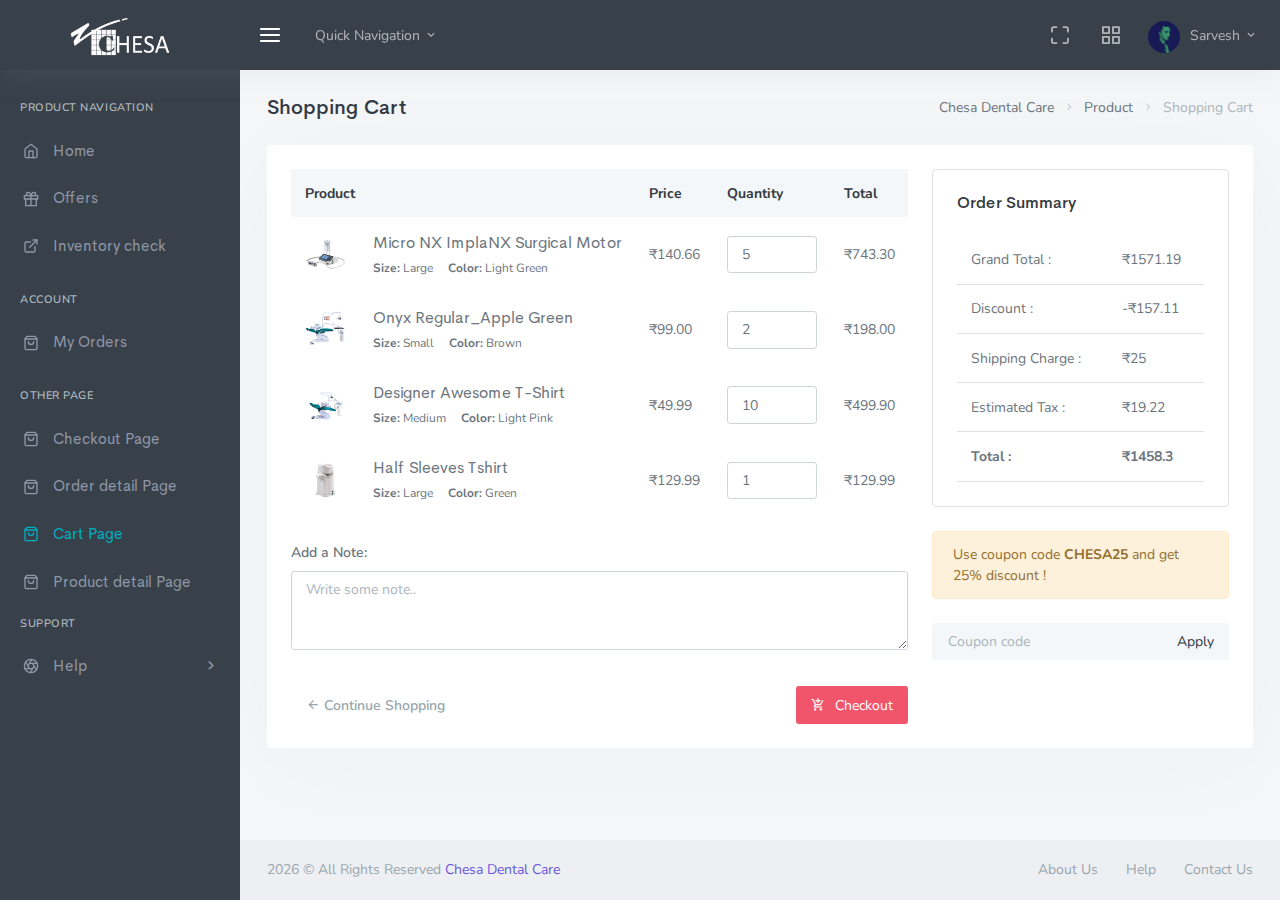
==== commit 2af78a14: "Add files via upload" ====
--- a/default/ecommerce-cart.html
+++ b/default/ecommerce-cart.html
@@ -290,6 +290,13 @@
                                 <a href="ecommerce-order-detail.html">
                                     <i data-feather="shopping-bag"></i>
                                     <span> Order detail Page </span>
+                                </a>
+                            </li>
+
+                               <li>
+                                <a href="ecommerce-cart.html">
+                                    <i data-feather="shopping-bag"></i>
+                                    <span> Cart Page </span>
                                 </a>
                             </li>
 
